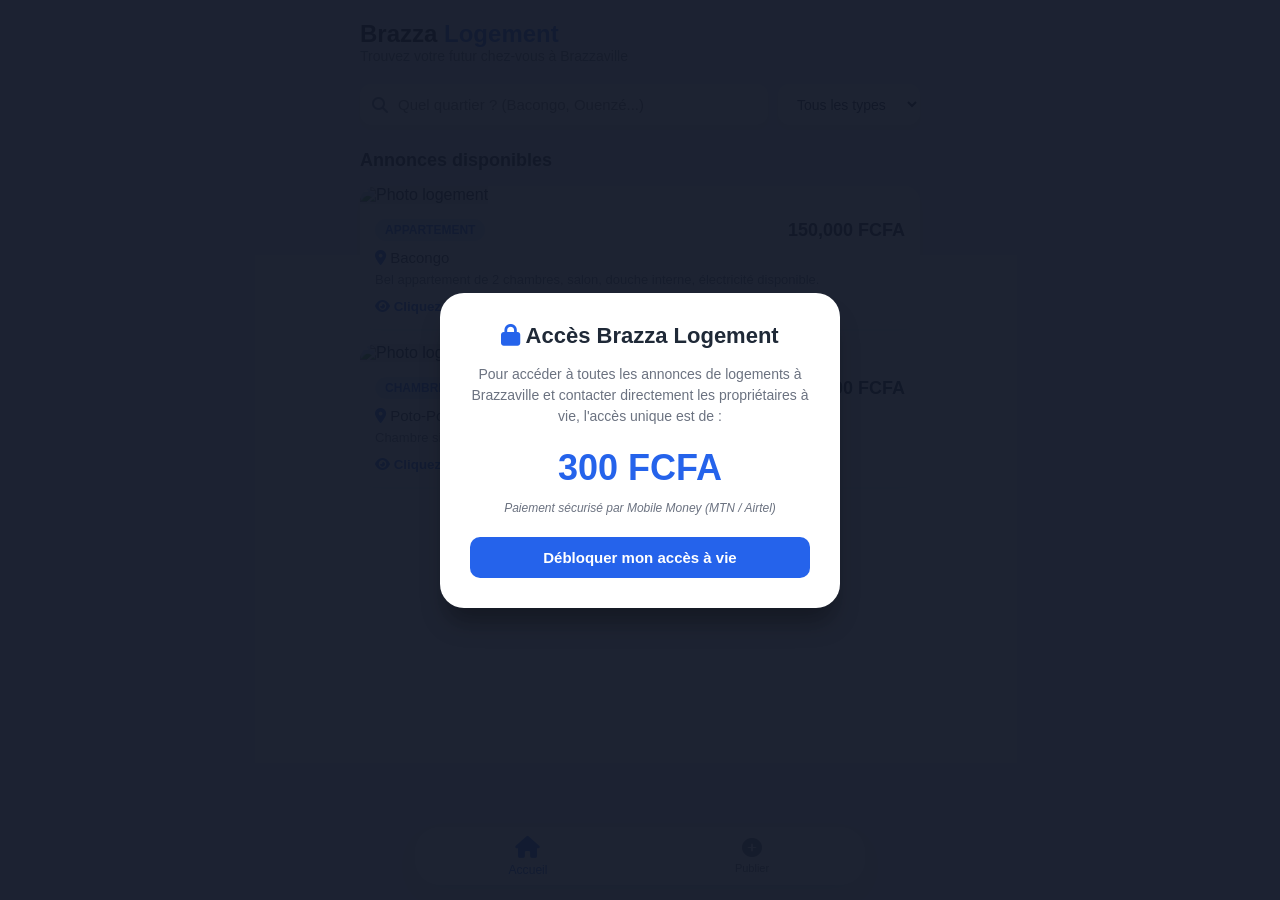
==== index.html @ 50235682 "Add files via upload" ====
<!DOCTYPE html>
<html lang="fr">
<head>
    <meta charset="UTF-8">
    <meta name="viewport" content="width=device-width, initial-scale=1.0">
    
    <title>Brazza Logement</title>
    <link rel="stylesheet" href="style.css">
    <link rel="stylesheet" href="https://cdnjs.cloudflare.com/ajax/libs/font-awesome/6.4.0/css/all.min.css">
    
    <script src="https://cdn.jsdelivr.net/npm/@supabase/supabase-js@2"></script>
<script src="https://cdn.jsdelivr.net/npm/@supabase/supabase-js@2"></script>

<script>
  // L'URL de ton projet
  const SUPABASE_URL = "https://nwpyewohvrnztneittya.supabase.co";
  
  // Ta clé publique "Anon / Publishable"
  const SUPABASE_KEY = "sb_publishable_N2Jjx4Nn_tuPEODuqo03gQ_hGG-GVjV";

  // Initialisation et partage direct avec le script.js
  window.supabase = supabase.createClient(SUPABASE_URL, SUPABASE_KEY);
</script>
</head>
<body>

    <!-- ================= CONTENU PRINCIPAL ================= -->
    <main id="app-content">
        
        <!-- SECTION ACCUEIL -->
        <section id="screen-accueil" class="screen active">
            <header class="main-header">
                <h1>Brazza <span>Logement</span></h1>
                <p>Trouvez votre futur chez-vous à Brazzaville</p>
            </header>

            <!-- Barre de Recherche -->
            <div class="search-container">
                <div class="search-box">
                    <i class="fa-solid fa-magnifying-glass"></i>
                    <input type="text" id="search-input" placeholder="Quel quartier ? (Bacongo, Ouenzé...)">
                </div>
                <div class="filter-box">
                    <select id="filter-type">
                        <option value="tous">Tous les types</option>
                        <option value="chambre">Chambre</option>
                        <option value="appartement">Appartement</option>
                        <option value="maison">Maison entière</option>
                    </select>
                </div>
            </div>

            <!-- Liste des Logements -->
            <h2 class="section-title">Annonces disponibles</h2>
            <div class="logements-grid" id="logements-container">
                <!-- Les cartes de maisons seront injectées ici par le JS -->
            </div>
        </section>

        <!-- SECTION PUBLIER ANNONCE DIRECTE -->
        <section id="screen-publier" class="screen">
            <div class="agent-card">
                <div class="dashboard-header">
                    <h2>Ajouter un logement</h2>
                </div>
                <p class="welcome-text">Remplissez le formulaire ci-dessous pour publier votre annonce gratuitement sur la plateforme.</p>

                <!-- Formulaire Unique d'Ajout direct -->
                <form id="add-logement-form">
                    
                    <!-- Coordonnées du contact -->
                    <h3><i class="fa-solid fa-user"></i> Vos Coordonnées</h3>
                    <div class="input-group">
                        <label>Votre Nom complet</label>
                        <input type="text" id="new-agent-nom" required placeholder="Ex: Jean Packo">
                    </div>
                    <div class="input-group">
                        <label>Votre Numéro (MTN / Airtel)</label>
                        <input type="tel" id="new-agent-tel" required placeholder="Ex: 06 600 00 00">
                    </div>

                    <hr class="separator" style="margin: 15px 0;">

                    <!-- Infos Logement -->
                    <h3><i class="fa-solid fa-house-medical"></i> Infos du Logement</h3>
                    <div class="input-group">
                        <label>Type de bien</label>
                        <select id="new-type">
                            <option value="chambre">Chambre</option>
                            <option value="appartement">Appartement</option>
                            <option value="maison">Maison entière</option>
                        </select>
                    </div>

                    <div class="input-group">
                        <label>Quartier (à Brazzaville)</label>
                        <input type="text" id="new-quartier" required placeholder="Ex: Poto-Poto, Bacongo...">
                    </div>

                    <div class="input-group">
                        <label>Loyer mensuel (FCFA)</label>
                        <input type="number" id="new-loyer" required placeholder="Ex: 70000">
                    </div>

                    <div class="input-group">
                        <label>Description & Détails</label>
                        <textarea id="new-desc" rows="3" required placeholder="Ex: Canalisé, douche interne, compteur personnel..."></textarea>
                    </div>

                    <div class="input-group">
                        <label>Photo du logement</label>
                        <input type="file" id="new-photo" accept="image/*">
                        <small class="info-file">Fichier simulé en local (Front-End)</small>
                    </div>

                    <button type="submit" class="btn-success" style="margin-top: 10px;">Publier l'annonce</button>
                </form>
            </div>
        </section>

    </main>

    <!-- ================= BARRE DE NAVIGATION BASSE CORRIGÉE ================= -->
    <nav class="bottom-nav">
        <div class="nav-item active" data-screen="screen-accueil">
            <i class="fa-solid fa-house"></i>
            <span>Accueil</span>
        </div>
        <div class="nav-item" data-screen="screen-publier">
            <i class="fa-solid fa-circle-plus"></i>
            <span>Publier</span>
        </div>
    </nav>


    <!-- ================= RIDEAU DE PAIEMENT ACCÈS À VIE (300 FCFA) ================= -->
    <div id="payment-overlay" class="overlay-pay">
        <div class="pay-card">
            <h2><i class="fa-solid fa-lock" style="color: #2563eb;"></i> Accès Brazza Logement</h2>
            <p>Pour accéder à toutes les annonces de logements à Brazzaville et contacter directement les propriétaires à vie, l'accès unique est de :</p>
            <div class="price-tag-big">300 FCFA</div>
            <p class="small-info">Paiement sécurisé par Mobile Money (MTN / Airtel)</p>
         <button id="btn-pay-access" onclick="document.getElementById('payment-overlay').style.setProperty('display', 'none', 'important'); alert('Simulation CinetPay : Paiement de 300 FCFA effectué avec succès !');" class="btn-primary">Débloquer mon accès à vie</button>
        </div>
    </div>

    <!-- ================= MODALE : DÉTAILS DU LOGEMENT & CONTACT ================= -->
    <div id="details-modal" class="modal hidden">
        <div class="modal-content">
            <span class="close-modal">&times;</span>
            <img id="modal-img" src="" alt="Photo logement">
            <div class="modal-body">
                <div class="modal-header-info">
                    <span id="modal-tag" class="logement-tag"></span>
                    <span id="modal-price" class="logement-price"></span>
                </div>
                <div id="modal-quartier" class="logement-quartier"></div>
                <p id="modal-desc" class="logement-desc"></p>
                
                <hr class="separator">
                
                <!-- Infos de contact direct -->
                <h3><i class="fa-solid fa-user-shield"></i> Contact de l'Annonceur</h3>
                <div class="agent-info-box">
                    <p><strong>Nom de l'auteur :</strong> <span id="agent-name">---</span></p>
                    <a id="agent-call" href="#" class="btn-call"><i class="fa-solid fa-phone"></i> Appeler</a>
                    <a id="agent-whatsapp" href="#" target="_blank" class="btn-whatsapp"><i class="fa-brands fa-whatsapp"></i> Écrire sur WhatsApp</a>
                </div>
            </div>
        </div>
    </div>

    <script src="script.js"></script>
</body>
</html>
---- style.css ----
/* --- Variables & Reset --- */
:root {
    --bg-color: #f4f6f9;
    --card-bg: #ffffff;
    --primary: #2563eb;
    --primary-light: #dbeafe;
    --success: #16a34a;
    --text-main: #1f2937;
    --text-muted: #6b7280;
    --nav-bg: rgba(255, 255, 255, 0.85);
}

* {
    margin: 0;
    padding: 0;
    box-sizing: border-box;
    font-family: 'Segoe UI', Tahoma, Geneva, Verdana, sans-serif;
}

body {
    background-color: var(--bg-color);
    color: var(--text-main);
    padding-bottom: 80px; /* Espace pour pas que la nav cache le contenu */
}

/* --- Gestion des écrans --- */
.screen {
    display: none;
    padding: 20px;
    max-width: 600px;
    margin: 0 auto;
    animation: fadeIn 0.3s ease-in-out;
}

.screen.active {
    display: block;
}

.hidden {
    display: none !important;
}

@keyframes fadeIn {
    from { opacity: 0; transform: translateY(10px); }
    to { opacity: 1; transform: translateY(0); }
}

/* --- Header & Formulaires --- */
.main-header h1 {
    font-size: 24px;
    color: #111827;
}

.main-header h1 span {
    color: var(--primary);
}

.main-header p {
    font-size: 14px;
    color: var(--text-muted);
    margin-bottom: 20px;
}

/* --- Barre de Recherche --- */
.search-container {
    display: flex;
    gap: 10px;
    margin-bottom: 25px;
}

.search-box {
    flex: 2;
    background: var(--card-bg);
    display: flex;
    align-items: center;
    padding: 12px;
    border-radius: 12px;
    box-shadow: 0 4px 6px -1px rgba(0,0,0,0.05);
}

.search-box i {
    color: var(--text-muted);
    margin-right: 10px;
}

.search-box input {
    border: none;
    outline: none;
    width: 100%;
    font-size: 15px;
}

.filter-box select {
    height: 100%;
    background: var(--card-bg);
    border: none;
    outline: none;
    padding: 0 15px;
    border-radius: 12px;
    box-shadow: 0 4px 6px -1px rgba(0,0,0,0.05);
    font-size: 14px;
    color: var(--text-main);
    cursor: pointer;
}

.section-title {
    font-size: 18px;
    margin-bottom: 15px;
}

/* --- Cartes Logement --- */
.logements-grid {
    display: flex;
    flex-direction: column;
    gap: 15px;
}

.logement-card {
    background: var(--card-bg);
    border-radius: 16px;
    overflow: hidden;
    box-shadow: 0 4px 10px rgba(0, 0, 0, 0.04);
}

.logement-img {
    width: 100%;
    height: 180px;
    object-fit: cover;
    background-color: #e5e7eb; /* Fallback si pas d'image */
}

.logement-info {
    padding: 15px;
}

.logement-header {
    display: flex;
    justify-content: space-between;
    align-items: center;
    margin-bottom: 8px;
}

.logement-tag {
    background: var(--primary-light);
    color: var(--primary);
    padding: 4px 10px;
    border-radius: 20px;
    font-size: 12px;
    font-weight: 600;
    text-transform: uppercase;
}

.logement-price {
    font-size: 18px;
    font-weight: 700;
    color: var(--text-main);
}

.logement-quartier {
    font-size: 15px;
    font-weight: 500;
    color: #374151;
    margin-bottom: 5px;
}

.logement-desc {
    font-size: 13px;
    color: var(--text-muted);
    line-height: 1.4;
}

/* --- Style Espace Agent --- */
.agent-card {
    background: var(--card-bg);
    padding: 25px;
    border-radius: 20px;
    box-shadow: 0 10px 15px -3px rgba(0,0,0,0.05);
}

.agent-card h2 {
    font-size: 20px;
    margin-bottom: 8px;
}

.dashboard-header {
    display: flex;
    justify-content: space-between;
    align-items: center;
    border-bottom: 1px solid #f3f4f6;
    padding-bottom: 10px;
    margin-bottom: 15px;
}

.badge-agent {
    background: #dcfce7;
    color: var(--success);
    padding: 4px 12px;
    border-radius: 20px;
    font-size: 12px;
    font-weight: 600;
}

.welcome-text {
    font-size: 14px;
    color: var(--text-muted);
    margin-bottom: 20px;
}

/* --- Formulaires inputs --- */
.input-group {
    display: flex;
    flex-direction: column;
    gap: 5px;
    margin-bottom: 15px;
}

.input-group label {
    font-size: 13px;
    font-weight: 600;
    color: #4b5563;
}

.input-group input, .input-group select, .input-group textarea {
    padding: 10px 12px;
    border: 1px solid #d1d5db;
    border-radius: 8px;
    font-size: 14px;
    outline: none;
    transition: border 0.2s;
}

.input-group input:focus, .input-group select:focus, .input-group textarea:focus {
    border-color: var(--primary);
}

.info-file {
    color: var(--text-muted);
    font-style: italic;
    font-size: 11px;
}

/* --- Boutons --- */
button {
    width: 100%;
    padding: 12px;
    border: none;
    border-radius: 10px;
    font-size: 15px;
    font-weight: 600;
    cursor: pointer;
    transition: background 0.2s;
}

.btn-primary { background: var(--primary); color: white; }
.btn-primary:hover { background: #1d4ed8; }
.btn-success { background: var(--success); color: white; }
.btn-success:hover { background: #15803d; }

/* --- Barre de Navigation Basse GIVRÉE (Glassmorphism) --- */
.bottom-nav {
    position: fixed;
    bottom: 15px;
    left: 50%;
    transform: translateX(-50%);
    width: 90%;
    max-width: 450px;
    background: var(--nav-bg);
    backdrop-filter: blur(10px); /* L'effet givré */
    -webkit-backdrop-filter: blur(10px);
    border: 1px solid rgba(255, 255, 255, 0.4);
    display: flex;
    justify-content: space-around;
    padding: 10px 0;
    border-radius: 25px;
    box-shadow: 0 10px 25px rgba(0, 0, 0, 0.1);
    z-index: 100;
}

.nav-item {
    display: flex;
    flex-direction: column;
    align-items: center;
    gap: 4px;
    color: var(--text-muted);
    cursor: pointer;
    transition: color 0.2s, transform 0.2s;
    width: 60px;
}

.nav-item i {
    font-size: 20px;
}

.nav-item span {
    font-size: 11px;
    font-weight: 500;
}

.nav-item.active {
    color: var(--primary);
    transform: scale(1.1);
}



/* --- Rideau de paiement (300 F) --- */
.overlay-pay {
    position: fixed; top: 0; left: 0; width: 100%; height: 100%;
    background: rgba(17, 24, 39, 0.95);
    z-index: 999; display: flex; align-items: center; justify-content: center; padding: 20px;
}
.pay-card {
    background: white; padding: 30px; border-radius: 24px; text-align: center; max-width: 400px;
    box-shadow: 0 20px 25px -5px rgba(0,0,0,0.3);
}
.pay-card h2 { font-size: 22px; margin-bottom: 15px; }
.pay-card p { font-size: 14px; color: var(--text-muted); margin-bottom: 20px; line-height: 1.5; }
.price-tag-big { font-size: 36px; font-weight: 800; color: var(--primary); margin-bottom: 20px; }
.small-info { font-size: 12px !important; margin-top: -10px; font-style: italic; }

/* --- Fenêtre Modale des Détails --- */
.modal {
    position: fixed; top: 0; left: 0; width: 100%; height: 100%;
    background: rgba(0, 0, 0, 0.6); z-index: 200; display: flex; align-items: center; justify-content: center; padding: 20px;
}
.modal-content {
    background: white; width: 100%; max-width: 500px; border-radius: 20px; overflow: hidden; position: relative;
    animation: scaleUp 0.3s ease-in-out;
}
@keyframes scaleUp { from { transform: scale(0.9); opacity: 0; } to { transform: scale(1); opacity: 1; } }
.close-modal {
    position: absolute; top: 15px; right: 20px; font-size: 30px; color: white; cursor: pointer;
    text-shadow: 0 2px 4px rgba(0,0,0,0.5); font-weight: bold; z-index: 10;
}
#modal-img { width: 100%; height: 220px; object-fit: cover; }
.modal-body { padding: 20px; }
.modal-header-info { display: flex; justify-content: space-between; margin-bottom: 15px; }
.separator { border: 0; border-top: 1px solid #e5e7eb; margin: 20px 0; }
.modal-body h3 { font-size: 16px; margin-bottom: 12px; color: #374151; }

/* --- Zone Agent & Boutons de contact --- */
.agent-info-box { background: #f9fafb; padding: 15px; border-radius: 12px; border: 1px solid #e5e7eb; }
.agent-info-box p { font-size: 14px; margin-bottom: 8px; }
.btn-call, .btn-whatsapp {
    display: inline-flex; align-items: center; justify-content: center; gap: 8px;
    width: 100%; padding: 10px; border-radius: 8px; color: white; text-decoration: none;
    font-weight: 600; font-size: 14px; margin-top: 10px; text-align: center;
}
.btn-call { background: #4b5563; }
.btn-whatsapp { background: #25d366; }
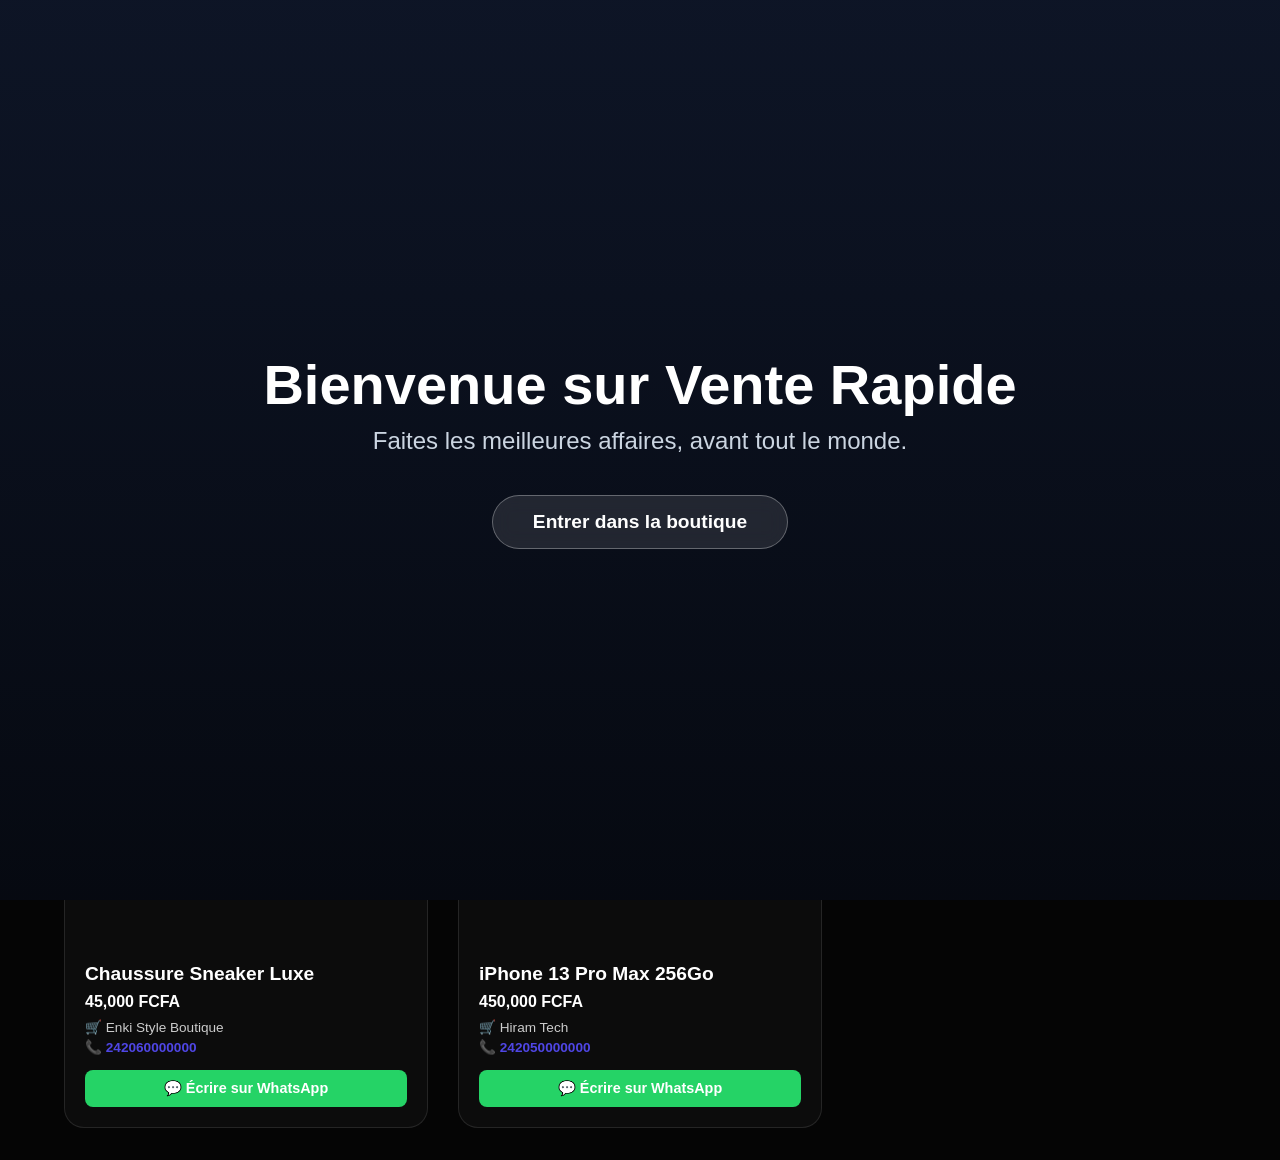
==== commit 19817f9f: "Add files via upload" ====
--- a/index.html
+++ b/index.html
@@ -3,173 +3,79 @@
 <head>
     <meta charset="UTF-8">
     <meta name="viewport" content="width=device-width, initial-scale=1.0">
-    
-    <title>Brazza Logement</title>
+    <script src="https://cdn.jsdelivr.net/npm/@supabase/supabase-js@2"></script>
+    <title>Vente Rapide | Marketplace</title>
     <link rel="stylesheet" href="style.css">
-    <link rel="stylesheet" href="https://cdnjs.cloudflare.com/ajax/libs/font-awesome/6.4.0/css/all.min.css">
-    
-    <script src="https://cdn.jsdelivr.net/npm/@supabase/supabase-js@2"></script>
-<script src="https://cdn.jsdelivr.net/npm/@supabase/supabase-js@2"></script>
+</head>
+<body class="intro-active">
 
-<script>
-  // L'URL de ton projet
-  const SUPABASE_URL = "https://nwpyewohvrnztneittya.supabase.co";
-  
-  // Ta clé publique "Anon / Publishable"
-  const SUPABASE_KEY = "sb_publishable_N2Jjx4Nn_tuPEODuqo03gQ_hGG-GVjV";
+    <div id="introScreen" class="intro-screen">
+        <video autoplay muted loop playsinline class="intro-video">
+            <source src="https://cdn.pixabay.com/video/2019/09/24/27178-361730768_large.mp4" type="video/mp4">
+        </video>
+        <div class="intro-overlay"></div>
+        <div class="intro-content">
+            <h1 class="intro-title">Bienvenue sur Vente Rapide</h1>
+            <p class="intro-subtitle">Faites les meilleures affaires, avant tout le monde.</p>
+            <button id="enterSiteBtn" class="intro-btn">Entrer dans la boutique</button>
+        </div>
+    </div>
 
-  // Initialisation et partage direct avec le script.js
-  window.supabase = supabase.createClient(SUPABASE_URL, SUPABASE_KEY);
-</script>
-</head>
-<body>
-
-    <!-- ================= CONTENU PRINCIPAL ================= -->
-    <main id="app-content">
-        
-        <!-- SECTION ACCUEIL -->
-        <section id="screen-accueil" class="screen active">
-            <header class="main-header">
-                <h1>Brazza <span>Logement</span></h1>
-                <p>Trouvez votre futur chez-vous à Brazzaville</p>
-            </header>
-
-            <!-- Barre de Recherche -->
-            <div class="search-container">
-                <div class="search-box">
-                    <i class="fa-solid fa-magnifying-glass"></i>
-                    <input type="text" id="search-input" placeholder="Quel quartier ? (Bacongo, Ouenzé...)">
-                </div>
-                <div class="filter-box">
-                    <select id="filter-type">
-                        <option value="tous">Tous les types</option>
-                        <option value="chambre">Chambre</option>
-                        <option value="appartement">Appartement</option>
-                        <option value="maison">Maison entière</option>
-                    </select>
-                </div>
-            </div>
-
-            <!-- Liste des Logements -->
-            <h2 class="section-title">Annonces disponibles</h2>
-            <div class="logements-grid" id="logements-container">
-                <!-- Les cartes de maisons seront injectées ici par le JS -->
-            </div>
-        </section>
-
-        <!-- SECTION PUBLIER ANNONCE DIRECTE -->
-        <section id="screen-publier" class="screen">
-            <div class="agent-card">
-                <div class="dashboard-header">
-                    <h2>Ajouter un logement</h2>
-                </div>
-                <p class="welcome-text">Remplissez le formulaire ci-dessous pour publier votre annonce gratuitement sur la plateforme.</p>
-
-                <!-- Formulaire Unique d'Ajout direct -->
-                <form id="add-logement-form">
-                    
-                    <!-- Coordonnées du contact -->
-                    <h3><i class="fa-solid fa-user"></i> Vos Coordonnées</h3>
-                    <div class="input-group">
-                        <label>Votre Nom complet</label>
-                        <input type="text" id="new-agent-nom" required placeholder="Ex: Jean Packo">
-                    </div>
-                    <div class="input-group">
-                        <label>Votre Numéro (MTN / Airtel)</label>
-                        <input type="tel" id="new-agent-tel" required placeholder="Ex: 06 600 00 00">
-                    </div>
-
-                    <hr class="separator" style="margin: 15px 0;">
-
-                    <!-- Infos Logement -->
-                    <h3><i class="fa-solid fa-house-medical"></i> Infos du Logement</h3>
-                    <div class="input-group">
-                        <label>Type de bien</label>
-                        <select id="new-type">
-                            <option value="chambre">Chambre</option>
-                            <option value="appartement">Appartement</option>
-                            <option value="maison">Maison entière</option>
-                        </select>
-                    </div>
-
-                    <div class="input-group">
-                        <label>Quartier (à Brazzaville)</label>
-                        <input type="text" id="new-quartier" required placeholder="Ex: Poto-Poto, Bacongo...">
-                    </div>
-
-                    <div class="input-group">
-                        <label>Loyer mensuel (FCFA)</label>
-                        <input type="number" id="new-loyer" required placeholder="Ex: 70000">
-                    </div>
-
-                    <div class="input-group">
-                        <label>Description & Détails</label>
-                        <textarea id="new-desc" rows="3" required placeholder="Ex: Canalisé, douche interne, compteur personnel..."></textarea>
-                    </div>
-
-                    <div class="input-group">
-                        <label>Photo du logement</label>
-                        <input type="file" id="new-photo" accept="image/*">
-                        <small class="info-file">Fichier simulé en local (Front-End)</small>
-                    </div>
-
-                    <button type="submit" class="btn-success" style="margin-top: 10px;">Publier l'annonce</button>
-                </form>
-            </div>
-        </section>
-
-    </main>
-
-    <!-- ================= BARRE DE NAVIGATION BASSE CORRIGÉE ================= -->
-    <nav class="bottom-nav">
-        <div class="nav-item active" data-screen="screen-accueil">
-            <i class="fa-solid fa-house"></i>
-            <span>Accueil</span>
-        </div>
-        <div class="nav-item" data-screen="screen-publier">
-            <i class="fa-solid fa-circle-plus"></i>
-            <span>Publier</span>
+    <nav class="taskbar">
+        <div class="taskbar-brand">Vente Rapide</div>
+        <div class="taskbar-menu">
+            <button class="btn-publish" id="openModalBtn">➕ Publier un article</button>
         </div>
     </nav>
 
-
-    <!-- ================= RIDEAU DE PAIEMENT ACCÈS À VIE (300 FCFA) ================= -->
-    <div id="payment-overlay" class="overlay-pay">
-        <div class="pay-card">
-            <h2><i class="fa-solid fa-lock" style="color: #2563eb;"></i> Accès Brazza Logement</h2>
-            <p>Pour accéder à toutes les annonces de logements à Brazzaville et contacter directement les propriétaires à vie, l'accès unique est de :</p>
-            <div class="price-tag-big">300 FCFA</div>
-            <p class="small-info">Paiement sécurisé par Mobile Money (MTN / Airtel)</p>
-         <button id="btn-pay-access" onclick="document.getElementById('payment-overlay').style.setProperty('display', 'none', 'important'); alert('Simulation CinetPay : Paiement de 300 FCFA effectué avec succès !');" class="btn-primary">Débloquer mon accès à vie</button>
+    <div id="publishModal" class="modal">
+        <div class="modal-content glass-form">
+            <span class="close-btn" id="closeModalBtn">&times;</span>
+            <h2>Publier un article</h2>
+            <form id="sellForm">
+                <input type="text" id="prodName" placeholder="Nom de l'article" required>
+                <input type="number" id="prodPrice" placeholder="Prix (FCFA)" required>
+                <input type="text" id="shopName" placeholder="Nom de la boutique" required>
+                <input type="tel" id="phoneNumber" placeholder="Numéro (ex: 242060000000)" required>
+                <input type="file" id="imageInput" accept="image/*" multiple required>
+                <button type="submit">Publier l'article</button>
+            </form>
         </div>
     </div>
 
-    <!-- ================= MODALE : DÉTAILS DU LOGEMENT & CONTACT ================= -->
-    <div id="details-modal" class="modal hidden">
-        <div class="modal-content">
-            <span class="close-modal">&times;</span>
-            <img id="modal-img" src="" alt="Photo logement">
-            <div class="modal-body">
-                <div class="modal-header-info">
-                    <span id="modal-tag" class="logement-tag"></span>
-                    <span id="modal-price" class="logement-price"></span>
-                </div>
-                <div id="modal-quartier" class="logement-quartier"></div>
-                <p id="modal-desc" class="logement-desc"></p>
-                
-                <hr class="separator">
-                
-                <!-- Infos de contact direct -->
-                <h3><i class="fa-solid fa-user-shield"></i> Contact de l'Annonceur</h3>
-                <div class="agent-info-box">
-                    <p><strong>Nom de l'auteur :</strong> <span id="agent-name">---</span></p>
-                    <a id="agent-call" href="#" class="btn-call"><i class="fa-solid fa-phone"></i> Appeler</a>
-                    <a id="agent-whatsapp" href="#" target="_blank" class="btn-whatsapp"><i class="fa-brands fa-whatsapp"></i> Écrire sur WhatsApp</a>
-                </div>
-            </div>
+    <header class="hero">
+        <video autoplay muted loop playsinline class="bg-video">
+            <source src="https://www.w3schools.com/howto/rain.mp4" type="video/mp4">
+        </video>
+        <div class="overlay"></div>
+        <div class="hero-content">
+            <h1>Vente Rapide</h1>
+            <p>Achetez et vendez en toute simplicité.</p>
         </div>
-    </div>
+    </header>
 
+    <main class="container">
+        <section class="marketplace">
+            <h2>Articles en vedette</h2>
+            
+            <div class="product-grid" id="productGrid"></div>
+        </section>
+    </main>
+
+    <script src="https://cdnjs.cloudflare.com/ajax/libs/gsap/3.12.2/gsap.min.js"></script>
     <script src="script.js"></script>
+    
+    <script>
+        // Fonction de slide des images globale
+        function slideImages(button, direction) {
+            const container = button.parentElement.querySelector('.card-images');
+            const scrollAmount = container.clientWidth;
+            if(direction === 'right') {
+                container.scrollBy({ left: scrollAmount, behavior: 'smooth' });
+            } else {
+                container.scrollBy({ left: -scrollAmount, behavior: 'smooth' });
+            }
+        }
+    </script>
 </body>
 </html>
--- a/style.css
+++ b/style.css
@@ -1,350 +1,334 @@
-/* --- Variables & Reset --- */
-:root {
-    --bg-color: #f4f6f9;
-    --card-bg: #ffffff;
-    --primary: #2563eb;
-    --primary-light: #dbeafe;
-    --success: #16a34a;
-    --text-main: #1f2937;
-    --text-muted: #6b7280;
-    --nav-bg: rgba(255, 255, 255, 0.85);
-}
-
-* {
-    margin: 0;
-    padding: 0;
-    box-sizing: border-box;
-    font-family: 'Segoe UI', Tahoma, Geneva, Verdana, sans-serif;
-}
-
-body {
-    background-color: var(--bg-color);
-    color: var(--text-main);
-    padding-bottom: 80px; /* Espace pour pas que la nav cache le contenu */
-}
-
-/* --- Gestion des écrans --- */
-.screen {
-    display: none;
-    padding: 20px;
-    max-width: 600px;
-    margin: 0 auto;
-    animation: fadeIn 0.3s ease-in-out;
-}
-
-.screen.active {
-    display: block;
-}
-
-.hidden {
-    display: none !important;
-}
-
-@keyframes fadeIn {
-    from { opacity: 0; transform: translateY(10px); }
-    to { opacity: 1; transform: translateY(0); }
-}
-
-/* --- Header & Formulaires --- */
-.main-header h1 {
-    font-size: 24px;
-    color: #111827;
-}
-
-.main-header h1 span {
-    color: var(--primary);
-}
-
-.main-header p {
-    font-size: 14px;
-    color: var(--text-muted);
-    margin-bottom: 20px;
-}
-
-/* --- Barre de Recherche --- */
-.search-container {
-    display: flex;
-    gap: 10px;
-    margin-bottom: 25px;
-}
-
-.search-box {
-    flex: 2;
-    background: var(--card-bg);
-    display: flex;
+/* Réinitialisation et base */
+* { margin: 0; padding: 0; box-sizing: border-box; font-family: 'Inter', sans-serif; color: white; }
+body { background: #050505; }
+
+/* === NOUVEAU : Barre de navigation (Taskbar) === */
+.taskbar {
+    position: fixed;
+    top: 0;
+    left: 0;
+    width: 100%;
+    display: flex;
+    justify-content: space-between;
     align-items: center;
-    padding: 12px;
-    border-radius: 12px;
-    box-shadow: 0 4px 6px -1px rgba(0,0,0,0.05);
-}
-
-.search-box i {
-    color: var(--text-muted);
-    margin-right: 10px;
-}
-
-.search-box input {
+    padding: 15px 5%;
+    background: rgba(5, 5, 5, 0.6); /* Fond semi-transparent */
+    backdrop-filter: blur(12px); /* Effet verre */
+    border-bottom: 1px solid rgba(255, 255, 255, 0.1);
+    z-index: 1000; /* Toujours au-dessus de la vidéo */
+}
+
+.taskbar-brand {
+    font-size: 1.5rem;
+    font-weight: 800;
+    letter-spacing: -0.5px;
+}
+
+.btn-publish {
+    padding: 10px 20px;
+    border-radius: 10px;
     border: none;
-    outline: none;
-    width: 100%;
-    font-size: 15px;
-}
-
-.filter-box select {
+    background: #6366f1;
+    cursor: pointer;
+    font-weight: bold;
+    font-size: 0.9rem;
+    transition: 0.3s;
+    box-shadow: 0 4px 15px rgba(99, 102, 241, 0.3);
+}
+
+.btn-publish:hover {
+    background: #4f46e5;
+    transform: translateY(-2px);
+    box-shadow: 0 6px 20px rgba(99, 102, 241, 0.5);
+}
+/* ============================================== */
+
+/* Vidéo Hero - Plein écran */
+.hero { height: 70vh; position: relative; display: flex; align-items: center; justify-content: center; overflow: hidden; }
+.bg-video { position: absolute; width: 100%; height: 100%; object-fit: cover; z-index: -1; }
+.overlay { position: absolute; width: 100%; height: 100%; background: linear-gradient(to bottom, rgba(0,0,0,0.3), #050505); }
+.hero-content { z-index: 1; text-align: center; }
+.hero-content h1 { font-size: 3.5rem; letter-spacing: -1px; margin-bottom: 10px; }
+
+/* Grille Marketplace - Aspect Premium */
+.container { padding: 2rem 5%; }
+.product-grid { display: grid; grid-template-columns: repeat(auto-fill, minmax(280px, 1fr)); gap: 30px; margin-top: 2rem; }
+
+.product-card { 
+    background: rgba(255, 255, 255, 0.03); 
+    border-radius: 20px; 
+    overflow: hidden; 
+    border: 1px solid rgba(255, 255, 255, 0.1);
+    transition: all 0.4s cubic-bezier(0.175, 0.885, 0.32, 1.275);
+}
+
+.product-card:hover { 
+    transform: translateY(-10px); 
+    border-color: #6366f1; 
+    box-shadow: 0 10px 30px rgba(99, 102, 241, 0.2); 
+}
+
+.product-card img { width: 100%; height: 220px; object-fit: cover; }
+.card-content { padding: 20px; }
+.card-content h3 { font-size: 1.2rem; margin-bottom: 8px; }
+.card-content p { color: #6366f1; font-weight: 700; }
+
+/* Formulaire "Glass" */
+.glass-form { 
+    background: rgba(255,255,255,0.03); 
+    padding: 2rem; 
+    border-radius: 25px; 
+    display: flex; 
+    gap: 15px; 
+    justify-content: center; 
+    border: 1px solid rgba(255,255,255,0.1);
+    backdrop-filter: blur(10px);
+}
+
+input { 
+    padding: 14px 20px; border-radius: 12px; border: 1px solid #333; 
+    background: rgba(0,0,0,0.2); color: white; width: 250px; 
+}
+
+/* Bouton
+
+
+/* === FENÊTRE MODALE (POP-UP) === */
+.modal {
+    display: none; /* Caché par défaut */
+    position: fixed;
+    z-index: 2000; /* Au dessus de tout */
+    left: 0;
+    top: 0;
+    width: 100%;
     height: 100%;
-    background: var(--card-bg);
-    border: none;
-    outline: none;
-    padding: 0 15px;
-    border-radius: 12px;
-    box-shadow: 0 4px 6px -1px rgba(0,0,0,0.05);
-    font-size: 14px;
-    color: var(--text-main);
-    cursor: pointer;
-}
-
-.section-title {
-    font-size: 18px;
-    margin-bottom: 15px;
-}
-
-/* --- Cartes Logement --- */
-.logements-grid {
+    background-color: rgba(0, 0, 0, 0.7);
+    align-items: center;
+    justify-content: center;
+    backdrop-filter: blur(5px);
+}
+
+.modal-content {
+    position: relative;
+    flex-direction: column; /* Force les éléments à s'empiler */
+    width: 90%;
+    max-width: 450px;
+    text-align: center;
+}
+
+.modal-content h2 { margin-bottom: 20px; }
+
+.modal-content form {
     display: flex;
     flex-direction: column;
     gap: 15px;
-}
-
-.logement-card {
-    background: var(--card-bg);
-    border-radius: 16px;
-    overflow: hidden;
-    box-shadow: 0 4px 10px rgba(0, 0, 0, 0.04);
-}
-
-.logement-img {
-    width: 100%;
-    height: 180px;
+    width: 100%;
+}
+
+.modal-content input { width: 100%; }
+
+.close-btn {
+    position: absolute;
+    top: 15px;
+    right: 20px;
+    color: white;
+    font-size: 28px;
+    font-weight: bold;
+    cursor: pointer;
+}
+.close-btn:hover { color: #6366f1; }
+
+/* === NOUVELLES INFOS SUR LES CARTES === */
+.shop-info {
+    font-size: 0.85rem;
+    color: #ccc;
+    margin-top: 8px;
+}
+.phone-info {
+    font-size: 0.85rem;
+    color: #4f46e5;
+    font-weight: bold;
+    margin-top: 4px;
+}
+
+
+/* === CARROUSEL D'IMAGES (MULTI-PHOTOS) === */
+.card-images {
+    display: flex;
+    overflow-x: auto; /* Permet le défilement horizontal */
+    scroll-snap-type: x mandatory; /* Force l'arrêt sur une image entière */
+    scroll-behavior: smooth;
+    width: 100%;
+}
+
+/* Cache la barre de défilement pour un look propre */
+.card-images::-webkit-scrollbar {
+    display: none;
+}
+.card-images {
+    -ms-overflow-style: none;
+    scrollbar-width: none;
+}
+
+.card-images img {
+    width: 100%;
+    flex-shrink: 0; /* Empêche les images de rétrécir */
+    scroll-snap-align: start; /* Aligne l'image lors du glissement */
+    height: 220px;
     object-fit: cover;
-    background-color: #e5e7eb; /* Fallback si pas d'image */
-}
-
-.logement-info {
-    padding: 15px;
-}
-
-.logement-header {
-    display: flex;
-    justify-content: space-between;
+}
+
+/* === BOUTON WHATSAPP === */
+.btn-whatsapp {
+    display: inline-block;
+    width: 100%;
+    margin-top: 15px;
+    padding: 10px;
+    background-color: #25D366; /* Vert WhatsApp officiel */
+    color: white;
+    text-align: center;
+    border-radius: 8px;
+    text-decoration: none;
+    font-weight: bold;
+    font-size: 0.9rem;
+    transition: background-color 0.3s;
+}
+
+.btn-whatsapp:hover {
+    background-color: #1ebc5a;
+    color: white;
+}
+
+
+/* === STYLES DU SLIDER (FLÈCHES) === */
+.slider-container {
+    position: relative;
+    width: 100%;
+}
+
+.slider-btn {
+    position: absolute;
+    top: 50%;
+    transform: translateY(-50%);
+    background: rgba(0, 0, 0, 0.6);
+    color: white;
+    border: none;
+    padding: 8px 12px;
+    cursor: pointer;
+    z-index: 10;
+    border-radius: 50%;
+    font-size: 1.2rem;
+    transition: 0.3s;
+}
+
+.slider-btn.left { left: 5px; }
+.slider-btn.right { right: 5px; }
+
+.slider-btn:hover {
+    background: #6366f1; /* Couleur de votre thème au survol */
+}
+
+/* On s'assure que les images sont bien alignées */
+.card-images {
+    display: flex;
+    overflow-x: auto;
+    scroll-snap-type: x mandatory;
+    scroll-behavior: smooth;
+    width: 100%;
+    -ms-overflow-style: none;
+    scrollbar-width: none;
+}
+
+.card-images::-webkit-scrollbar {
+    display: none;
+}
+
+.card-images img {
+    width: 100%;
+    flex-shrink: 0;
+    scroll-snap-align: start;
+    height: 220px;
+    object-fit: cover;
+}
+
+body.intro-active {
+    overflow: hidden; /* Empêche de scroller vers le bas pendant l'intro */
+}
+
+.intro-screen {
+    position: fixed;
+    top: 0;
+    left: 0;
+    width: 100vw;
+    height: 100vh;
+    z-index: 9999; /* Par-dessus TOUT le reste du site */
+    display: flex;
     align-items: center;
-    margin-bottom: 8px;
-}
-
-.logement-tag {
-    background: var(--primary-light);
-    color: var(--primary);
-    padding: 4px 10px;
-    border-radius: 20px;
-    font-size: 12px;
-    font-weight: 600;
-    text-transform: uppercase;
-}
-
-.logement-price {
-    font-size: 18px;
-    font-weight: 700;
-    color: var(--text-main);
-}
-
-.logement-quartier {
-    font-size: 15px;
-    font-weight: 500;
-    color: #374151;
-    margin-bottom: 5px;
-}
-
-.logement-desc {
-    font-size: 13px;
-    color: var(--text-muted);
-    line-height: 1.4;
-}
-
-/* --- Style Espace Agent --- */
-.agent-card {
-    background: var(--card-bg);
-    padding: 25px;
-    border-radius: 20px;
-    box-shadow: 0 10px 15px -3px rgba(0,0,0,0.05);
-}
-
-.agent-card h2 {
-    font-size: 20px;
-    margin-bottom: 8px;
-}
-
-.dashboard-header {
-    display: flex;
-    justify-content: space-between;
-    align-items: center;
-    border-bottom: 1px solid #f3f4f6;
-    padding-bottom: 10px;
-    margin-bottom: 15px;
-}
-
-.badge-agent {
-    background: #dcfce7;
-    color: var(--success);
-    padding: 4px 12px;
-    border-radius: 20px;
-    font-size: 12px;
-    font-weight: 600;
-}
-
-.welcome-text {
-    font-size: 14px;
-    color: var(--text-muted);
-    margin-bottom: 20px;
-}
-
-/* --- Formulaires inputs --- */
-.input-group {
-    display: flex;
-    flex-direction: column;
-    gap: 5px;
-    margin-bottom: 15px;
-}
-
-.input-group label {
-    font-size: 13px;
-    font-weight: 600;
-    color: #4b5563;
-}
-
-.input-group input, .input-group select, .input-group textarea {
-    padding: 10px 12px;
-    border: 1px solid #d1d5db;
-    border-radius: 8px;
-    font-size: 14px;
-    outline: none;
-    transition: border 0.2s;
-}
-
-.input-group input:focus, .input-group select:focus, .input-group textarea:focus {
-    border-color: var(--primary);
-}
-
-.info-file {
-    color: var(--text-muted);
-    font-style: italic;
-    font-size: 11px;
-}
-
-/* --- Boutons --- */
-button {
-    width: 100%;
-    padding: 12px;
-    border: none;
-    border-radius: 10px;
-    font-size: 15px;
-    font-weight: 600;
+    justify-content: center;
+    background: #000;
+}
+
+.intro-video {
+    position: absolute;
+    top: 0;
+    left: 0;
+    width: 100%;
+    height: 100%;
+    object-fit: cover;
+    opacity: 0.5; /* Assombrit un peu la vidéo pour voir le texte */
+}
+
+.intro-overlay {
+    position: absolute;
+    top: 0;
+    left: 0;
+    width: 100%;
+    height: 100%;
+    /* Un joli dégradé noir vers transparent */
+    background: linear-gradient(to bottom, rgba(15, 23, 42, 0.9), rgba(15, 23, 42, 0.4));
+}
+
+.intro-content {
+    position: relative;
+    z-index: 2;
+    text-align: center;
+    color: #fff;
+    padding: 20px;
+}
+
+.intro-title {
+    font-size: 3.5rem;
+    margin-bottom: 10px;
+    opacity: 0; /* Caché par défaut, animé par JS */
+    transform: translateY(30px);
+}
+
+.intro-subtitle {
+    font-size: 1.5rem;
+    margin-bottom: 40px;
+    color: #cbd5e1;
+    opacity: 0;
+    transform: translateY(30px);
+}
+
+.intro-btn {
+    padding: 15px 40px;
+    font-size: 1.2rem;
+    color: #fff;
+    background: rgba(255, 255, 255, 0.1);
+    border: 1px solid rgba(255, 255, 255, 0.3);
+    border-radius: 30px;
     cursor: pointer;
-    transition: background 0.2s;
-}
-
-.btn-primary { background: var(--primary); color: white; }
-.btn-primary:hover { background: #1d4ed8; }
-.btn-success { background: var(--success); color: white; }
-.btn-success:hover { background: #15803d; }
-
-/* --- Barre de Navigation Basse GIVRÉE (Glassmorphism) --- */
-.bottom-nav {
-    position: fixed;
-    bottom: 15px;
-    left: 50%;
-    transform: translateX(-50%);
-    width: 90%;
-    max-width: 450px;
-    background: var(--nav-bg);
-    backdrop-filter: blur(10px); /* L'effet givré */
-    -webkit-backdrop-filter: blur(10px);
-    border: 1px solid rgba(255, 255, 255, 0.4);
-    display: flex;
-    justify-content: space-around;
-    padding: 10px 0;
-    border-radius: 25px;
-    box-shadow: 0 10px 25px rgba(0, 0, 0, 0.1);
-    z-index: 100;
-}
-
-.nav-item {
-    display: flex;
-    flex-direction: column;
-    align-items: center;
-    gap: 4px;
-    color: var(--text-muted);
-    cursor: pointer;
-    transition: color 0.2s, transform 0.2s;
-    width: 60px;
-}
-
-.nav-item i {
-    font-size: 20px;
-}
-
-.nav-item span {
-    font-size: 11px;
-    font-weight: 500;
-}
-
-.nav-item.active {
-    color: var(--primary);
-    transform: scale(1.1);
-}
-
-
-
-/* --- Rideau de paiement (300 F) --- */
-.overlay-pay {
-    position: fixed; top: 0; left: 0; width: 100%; height: 100%;
-    background: rgba(17, 24, 39, 0.95);
-    z-index: 999; display: flex; align-items: center; justify-content: center; padding: 20px;
-}
-.pay-card {
-    background: white; padding: 30px; border-radius: 24px; text-align: center; max-width: 400px;
-    box-shadow: 0 20px 25px -5px rgba(0,0,0,0.3);
-}
-.pay-card h2 { font-size: 22px; margin-bottom: 15px; }
-.pay-card p { font-size: 14px; color: var(--text-muted); margin-bottom: 20px; line-height: 1.5; }
-.price-tag-big { font-size: 36px; font-weight: 800; color: var(--primary); margin-bottom: 20px; }
-.small-info { font-size: 12px !important; margin-top: -10px; font-style: italic; }
-
-/* --- Fenêtre Modale des Détails --- */
-.modal {
-    position: fixed; top: 0; left: 0; width: 100%; height: 100%;
-    background: rgba(0, 0, 0, 0.6); z-index: 200; display: flex; align-items: center; justify-content: center; padding: 20px;
-}
-.modal-content {
-    background: white; width: 100%; max-width: 500px; border-radius: 20px; overflow: hidden; position: relative;
-    animation: scaleUp 0.3s ease-in-out;
-}
-@keyframes scaleUp { from { transform: scale(0.9); opacity: 0; } to { transform: scale(1); opacity: 1; } }
-.close-modal {
-    position: absolute; top: 15px; right: 20px; font-size: 30px; color: white; cursor: pointer;
-    text-shadow: 0 2px 4px rgba(0,0,0,0.5); font-weight: bold; z-index: 10;
-}
-#modal-img { width: 100%; height: 220px; object-fit: cover; }
-.modal-body { padding: 20px; }
-.modal-header-info { display: flex; justify-content: space-between; margin-bottom: 15px; }
-.separator { border: 0; border-top: 1px solid #e5e7eb; margin: 20px 0; }
-.modal-body h3 { font-size: 16px; margin-bottom: 12px; color: #374151; }
-
-/* --- Zone Agent & Boutons de contact --- */
-.agent-info-box { background: #f9fafb; padding: 15px; border-radius: 12px; border: 1px solid #e5e7eb; }
-.agent-info-box p { font-size: 14px; margin-bottom: 8px; }
-.btn-call, .btn-whatsapp {
-    display: inline-flex; align-items: center; justify-content: center; gap: 8px;
-    width: 100%; padding: 10px; border-radius: 8px; color: white; text-decoration: none;
-    font-weight: 600; font-size: 14px; margin-top: 10px; text-align: center;
-}
-.btn-call { background: #4b5563; }
-.btn-whatsapp { background: #25d366; }+    font-weight: bold;
+    backdrop-filter: blur(10px);
+    opacity: 0;
+    transform: translateY(30px);
+    transition: all 0.3s ease;
+}
+
+.intro-btn:hover {
+    background: #6366f1; /* Ta couleur principale */
+    border-color: #6366f1;
+    box-shadow: 0 0 20px rgba(99, 102, 241, 0.5);
+    transform: scale(1.05) translateY(0) !important;
+}
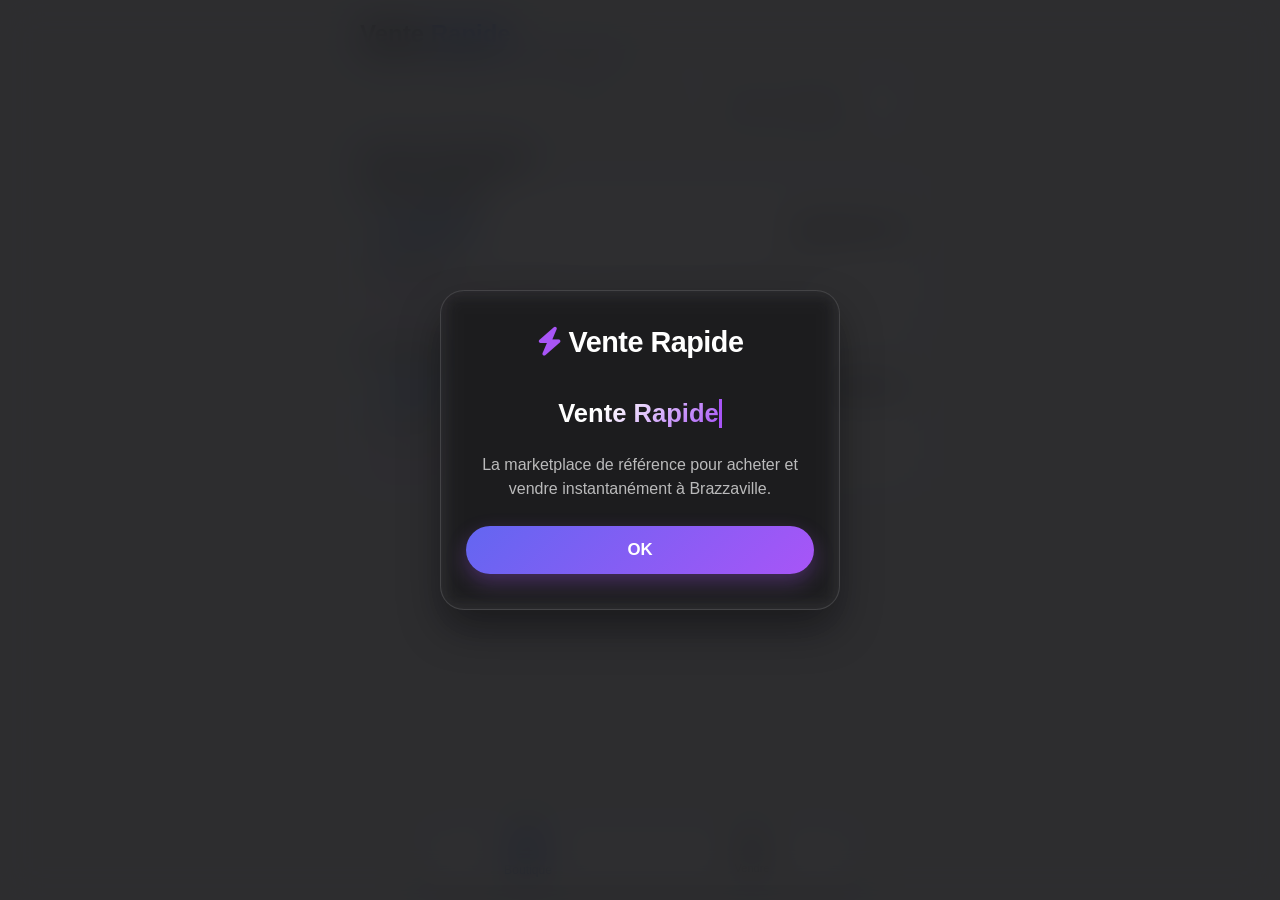
==== commit d24a1f6e: "Add files via upload" ====
--- a/index.html
+++ b/index.html
@@ -1,81 +1,323 @@
 <!DOCTYPE html>
 <html lang="fr">
 <head>
+    <meta name="google-site-verification" content="SWnRNbCJE4a67z4LelDjnTb02a0k9yyLDGbZT_Br_oo" />
     <meta charset="UTF-8">
-    <meta name="viewport" content="width=device-width, initial-scale=1.0">
+    <meta name="viewport" content="width=device-width, initial-scale=1.0, maximum-scale=1.0, user-scalable=no">
+    <meta name="mobile-web-app-capable" content="yes">
+    <link rel="icon" type="image/png" href="./asset/Gemini_Generated_Image_62r9ok62r9ok62r9.png">
+    <link rel="apple-touch-icon" href="./asset/Gemini_Generated_Image_62r9ok62r9ok62r9.png">
+    <meta name="theme-color" content="#ffffff">
+    <meta name="apple-mobile-web-app-capable" content="yes">
+    <meta name="apple-mobile-web-app-status-bar-style" content="white">
+    <meta name="apple-mobile-web-app-title" content="Vente Rapide">
+    <meta name="description" content="Achetez et vendez rapidement vos articles, vêtements, téléphones et accessoires à Brazzaville.">
+    <meta name="keywords" content="vente rapide, marketplace Congo, acheter Brazzaville, friperie, téléphones, Poto-Poto, Bacongo">
+    <meta name="author" content="Vente Rapide">
+    <title>Vente Rapide</title>
+    <link rel="stylesheet" href="style.css">
+    <link rel="stylesheet" href="https://cdnjs.cloudflare.com/ajax/libs/font-awesome/6.4.0/css/all.min.css">
+    
     <script src="https://cdn.jsdelivr.net/npm/@supabase/supabase-js@2"></script>
-    <title>Vente Rapide | Marketplace</title>
-    <link rel="stylesheet" href="style.css">
+
+    <script>
+      const SUPABASE_URL = "https://nwpyewohvrnztneittya.supabase.co";
+      const SUPABASE_KEY = "sb_publishable_N2Jjx4Nn_tuPEODuqo03gQ_hGG-GVjV";
+      window.supabase = supabase.createClient(SUPABASE_URL, SUPABASE_KEY);
+    </script>
+
+    <!-- STYLE PREMIUM & CARROUSEL IMAGES -->
+    <style>
+        /* Styles de l'Onboarding Glassmorphism */
+        #payment-overlay {
+            position: fixed;
+            top: 0;
+            left: 0;
+            width: 100%;
+            height: 100%;
+            background: rgba(10, 10, 12, 0.85);
+            backdrop-filter: blur(20px);
+            -webkit-backdrop-filter: blur(20px);
+            z-index: 99999;
+            display: flex !important;
+            align-items: center;
+            justify-content: center;
+            padding: 20px;
+            box-sizing: border-box;
+            font-family: 'Segoe UI', Roboto, Helvetica, Arial, sans-serif;
+        }
+        .premium-card {
+            background: rgba(255, 255, 255, 0.06);
+            border: 1px solid rgba(255, 255, 255, 0.12);
+            border-radius: 24px;
+            padding: 35px 25px;
+            width: 100%;
+            max-width: 400px;
+            text-align: center;
+            box-shadow: 0 20px 40px rgba(0, 0, 0, 0.4);
+            color: #ffffff;
+            backdrop-filter: blur(10px);
+            animation: fadeIn 0.5s ease-out;
+        }
+        @keyframes fadeIn {
+            from { opacity: 0; transform: translateY(20px); }
+            to { opacity: 1; transform: translateY(0); }
+        }
+        .premium-card h2 { font-size: 1.8rem; margin-bottom: 15px; font-weight: 700; letter-spacing: -0.5px; }
+        .premium-card p { color: rgba(255, 255, 255, 0.7); font-size: 1rem; line-height: 1.5; margin-bottom: 25px; }
+        .typing-wrapper { display: inline-block; margin: 25px 0; }
+        .premium-typing {
+            font-size: 1.6rem;
+            font-weight: 800;
+            background: linear-gradient(135deg, #fff 30%, #a855f7 100%);
+            -webkit-background-clip: text;
+            background-clip: text;
+            -webkit-text-fill-color: transparent;
+            white-space: nowrap;
+            overflow: hidden;
+            border-right: 3px solid #a855f7;
+            width: 0;
+            animation: typing 2s steps(22) forwards, blink 0.75s step-end infinite;
+        }
+        @keyframes typing { from { width: 0; } to { width: 100%; } }
+        @keyframes blink { from, to { border-color: transparent; } 50% { border-color: #a855f7; } }
+        .btn-premium {
+            background: linear-gradient(135deg, #6366f1 0%, #a855f7 100%);
+            color: white; border: none; padding: 14px 35px; font-size: 1.05rem; font-weight: 600; border-radius: 50px; cursor: pointer; width: 100%; box-shadow: 0 8px 20px rgba(168, 85, 247, 0.3); transition: transform 0.2s;
+        }
+        .btn-premium:active { transform: scale(0.98); }
+        .premium-testimonials { margin: 25px 0; text-align: left; }
+        .premium-testimonial-item { background: rgba(255, 255, 255, 0.04); border: 1px solid rgba(255, 255, 255, 0.06); padding: 15px; border-radius: 16px; margin-bottom: 15px; }
+        .premium-testimonial-item p { color: rgba(255, 255, 255, 0.85); font-size: 0.95rem; margin-bottom: 8px; font-style: italic; }
+        .premium-testimonial-item span { display: block; font-size: 0.8rem; font-weight: 600; color: #a855f7; }
+
+        /* ================= STYLE DU CARROUSEL DE LA MODALE ================= */
+        .carousel-container {
+            position: relative;
+            width: 100%;
+            height: 250px;
+            background-color: #f3f4f6;
+            overflow: hidden;
+        }
+        .carousel-container img {
+            width: 100%;
+            height: 100%;
+            object-fit: cover;
+            display: none; /* Masquées par défaut, gérées par le JS */
+        }
+        .carousel-container img.active {
+            display: block;
+        }
+        /* Flèches de navigation du carrousel */
+        .carousel-btn {
+            position: absolute;
+            top: 50%;
+            transform: translateY(-50%);
+            background: rgba(0, 0, 0, 0.5);
+            color: white;
+            border: none;
+            width: 36px;
+            height: 36px;
+            border-radius: 50%;
+            cursor: pointer;
+            display: flex;
+            align-items: center;
+            justify-content: center;
+            font-size: 1.1rem;
+            z-index: 10;
+            transition: background 0.2s;
+        }
+        .carousel-btn:hover { background: rgba(0, 0, 0, 0.8); }
+        .carousel-btn.prev { left: 10px; }
+        .carousel-btn.next { right: 10px; }
+        
+        /* Indicateurs de position (points) */
+        .carousel-dots {
+            position: absolute;
+            bottom: 10px;
+            left: 50%;
+            transform: translateX(-50%);
+            display: flex;
+            gap: 6px;
+            z-index: 10;
+        }
+        .carousel-dot {
+            width: 8px;
+            height: 8px;
+            border-radius: 50%;
+            background: rgba(255, 255, 255, 0.5);
+            cursor: pointer;
+        }
+        .carousel-dot.active {
+            background: #a855f7;
+            transform: scale(1.2);
+        }
+    </style>
 </head>
-<body class="intro-active">
-
-    <div id="introScreen" class="intro-screen">
-        <video autoplay muted loop playsinline class="intro-video">
-            <source src="https://cdn.pixabay.com/video/2019/09/24/27178-361730768_large.mp4" type="video/mp4">
-        </video>
-        <div class="intro-overlay"></div>
-        <div class="intro-content">
-            <h1 class="intro-title">Bienvenue sur Vente Rapide</h1>
-            <p class="intro-subtitle">Faites les meilleures affaires, avant tout le monde.</p>
-            <button id="enterSiteBtn" class="intro-btn">Entrer dans la boutique</button>
+<body>
+
+    <main id="app-content">
+        
+        <!-- SECTION ACCUEIL -->
+        <section id="screen-accueil" class="screen active">
+            <header class="main-header">
+                <h1>Vente <span>Rapide</span></h1>
+                <p>Achetez et vendez en un clic à Brazzaville</p>
+            </header>
+
+            <div class="search-container">
+                <div class="search-box">
+                    <i class="fa-solid fa-magnifying-glass"></i>
+                    <input type="text" id="search-input" placeholder="Que recherchez-vous ? (Quartier, produit...)">
+                </div>
+                <div class="filter-box">
+                    <select id="filter-type">
+                        <option value="tous">Toutes les catégories</option>
+                        <option value="chambre">Vêtements & Mode</option>
+                        <option value="appartement">Téléphones & Électronique</option>
+                        <option value="maison">Chaussures & Accessoires</option>
+                    </select>
+                </div>
+            </div>
+
+            <h2 class="section-title">Articles disponibles</h2>
+            <div class="logements-grid" id="logements-container"></div>
+        </section>
+
+        <!-- SECTION PUBLIER -->
+        <section id="screen-publier" class="screen">
+            <div class="agent-card">
+                <div class="dashboard-header">
+                    <h2>Ajouter un article</h2>
+                </div>
+                <p class="welcome-text">Remplissez le formulaire ci-dessous pour publier votre article gratuitement sur la plateforme.</p>
+
+                <form id="add-logement-form">
+                    <h3><i class="fa-solid fa-user"></i> Vos Coordonnées</h3>
+                    <div class="input-group">
+                        <label>Votre Nom complet</label>
+                        <input type="text" id="new-agent-nom" required placeholder="Ex: Jean Packo">
+                    </div>
+                    <div class="input-group">
+                        <label>Votre Numéro (MTN / Airtel)</label>
+                        <input type="tel" id="new-agent-tel" required placeholder="Ex: 06 600 00 00">
+                    </div>
+
+                    <hr class="separator" style="margin: 15px 0;">
+
+                    <h3><i class="fa-solid fa-box-open"></i> Infos de l'article</h3>
+                    <div class="input-group">
+                        <label>Catégorie</label>
+                        <select id="new-type">
+                            <option value="chambre">Vêtements & Mode</option>
+                            <option value="appartement">Téléphones & Électronique</option>
+                            <option value="maison">Chaussures & Accessoires</option>
+                        </select>
+                    </div>
+
+                    <div class="input-group">
+                        <label>Quartier (à Brazzaville)</label>
+                        <input type="text" id="new-quartier" required placeholder="Ex: Poto-Poto, Bacongo...">
+                    </div>
+
+                    <div class="input-group">
+                        <label>Prix de vente (FCFA)</label>
+                        <input type="number" id="new-loyer" required placeholder="Ex: 15000">
+                    </div>
+
+                    <div class="input-group">
+                        <label>Description & État</label>
+                        <textarea id="new-desc" rows="3" required placeholder="Ex: État propre, carton disponible..."></textarea>
+                    </div>
+
+                    <!-- AJOUT DE L'ATTRIBUT MULTIPLE ICI -->
+                    <div class="input-group">
+                        <label>Photos de l'article (Plusieurs choix possibles)</label>
+                        <input type="file" id="new-photo" accept="image/*" multiple>
+                        <small class="info-file">Vous pouvez sélectionner plusieurs photos à la fois.</small>
+                    </div>
+
+                    <button type="submit" class="btn-success" style="margin-top: 10px;">Publier l'article</button>
+                </form>
+            </div>
+        </section>
+
+    </main>
+
+    <!-- BARRE DE NAVIGATION -->
+    <nav class="bottom-nav">
+        <div class="nav-item active" data-screen="screen-accueil">
+            <i class="fa-solid fa-shop"></i>
+            <span>Boutique</span>
+        </div>
+        <div class="nav-item" data-screen="screen-publier">
+            <i class="fa-solid fa-circle-plus"></i>
+            <span>Vendre</span>
+        </div>
+    </nav>
+
+    <!-- RIDEAU D'ACCUEIL PREMIUM -->
+    <div id="payment-overlay">
+        <div id="step-welcome" class="premium-card" style="display: block;">
+            <h2><i class="fa-solid fa-bolt" style="color: #a855f7;"></i> Vente Rapide</h2>
+            <div class="typing-wrapper">
+                <div class="premium-typing"> Vente Rapide</div>
+            </div>
+            <p>La marketplace de référence pour acheter et vendre instantanément à Brazzaville.</p>
+            <button class="btn-premium" onclick="document.getElementById('step-welcome').style.display='none'; document.getElementById('step-testimonials').style.display='block';">OK</button>
+        </div>
+
+        <div id="step-testimonials" class="premium-card" style="display: none;">
+            <h2><i class="fa-solid fa-fire" style="color: #ff4757;"></i> Déjà adopté par des milliers de Brazzavillois</h2>
+            <p>Rejoins une communauté active et commence à faire de bonnes affaires dès aujourd'hui.</p>
+            <div class="premium-testimonials">
+                <div class="premium-testimonial-item">
+                    <p>"J'ai publié mon iPhone le matin, vendu à 14h à Poto-Poto. Franchement, c'est du lourd !"</p>
+                    <span>— Serge K.</span>
+                </div>
+                <div class="premium-testimonial-item">
+                    <p>"Idéal pour vider ses placards rapidement ou choper de la fripe de qualité."</p>
+                    <span>— Syntiche M.</span>
+                </div>
+            </div>
+            <button class="btn-premium" onclick="document.getElementById('payment-overlay').style.setProperty('display', 'none', 'important');">Suivant</button>
         </div>
     </div>
 
-    <nav class="taskbar">
-        <div class="taskbar-brand">Vente Rapide</div>
-        <div class="taskbar-menu">
-            <button class="btn-publish" id="openModalBtn">➕ Publier un article</button>
-        </div>
-    </nav>
-
-    <div id="publishModal" class="modal">
-        <div class="modal-content glass-form">
-            <span class="close-btn" id="closeModalBtn">&times;</span>
-            <h2>Publier un article</h2>
-            <form id="sellForm">
-                <input type="text" id="prodName" placeholder="Nom de l'article" required>
-                <input type="number" id="prodPrice" placeholder="Prix (FCFA)" required>
-                <input type="text" id="shopName" placeholder="Nom de la boutique" required>
-                <input type="tel" id="phoneNumber" placeholder="Numéro (ex: 242060000000)" required>
-                <input type="file" id="imageInput" accept="image/*" multiple required>
-                <button type="submit">Publier l'article</button>
-            </form>
+    <!-- ================= MODALE MODIFIÉE EN CARROUSEL D'IMAGES ================= -->
+    <div id="details-modal" class="modal hidden">
+        <div class="modal-content">
+            <span class="close-modal">&times;</span>
+            
+            <!-- Conteneur Carrousel dynamique -->
+            <div class="carousel-container" id="modal-carousel-container">
+                <!-- Les balises <img> et boutons flèches seront injectés ou mis à jour ici -->
+                <img id="modal-img" src="" alt="Photo produit" class="active">
+                <button class="carousel-btn prev" id="carousel-prev-btn"><i class="fa-solid fa-chevron-left"></i></button>
+                <button class="carousel-btn next" id="carousel-next-btn"><i class="fa-solid fa-chevron-right"></i></button>
+                <div class="carousel-dots" id="carousel-dots-container"></div>
+            </div>
+
+            <div class="modal-body">
+                <div class="modal-header-info">
+                    <span id="modal-tag" class="logement-tag"></span>
+                    <span id="modal-price" class="logement-price"></span>
+                </div>
+                <div id="modal-quartier" class="logement-quartier"></div>
+                <p id="modal-desc" class="logement-desc"></p>
+                
+                <hr class="separator">
+                
+                <h3><i class="fa-solid fa-user-shield"></i> Contact du Vendeur</h3>
+                <div class="agent-info-box">
+                    <p><strong>Nom :</strong> <span id="agent-name">---</span></p>
+                    <a id="agent-call" href="#" class="btn-call"><i class="fa-solid fa-phone"></i> Appeler</a>
+                    <a id="agent-whatsapp" href="#" target="_blank" class="btn-whatsapp"><i class="fa-brands fa-whatsapp"></i> Écrire sur WhatsApp</a>
+                </div>
+            </div>
         </div>
     </div>
 
-    <header class="hero">
-        <video autoplay muted loop playsinline class="bg-video">
-            <source src="https://www.w3schools.com/howto/rain.mp4" type="video/mp4">
-        </video>
-        <div class="overlay"></div>
-        <div class="hero-content">
-            <h1>Vente Rapide</h1>
-            <p>Achetez et vendez en toute simplicité.</p>
-        </div>
-    </header>
-
-    <main class="container">
-        <section class="marketplace">
-            <h2>Articles en vedette</h2>
-            
-            <div class="product-grid" id="productGrid"></div>
-        </section>
-    </main>
-
-    <script src="https://cdnjs.cloudflare.com/ajax/libs/gsap/3.12.2/gsap.min.js"></script>
     <script src="script.js"></script>
-    
-    <script>
-        // Fonction de slide des images globale
-        function slideImages(button, direction) {
-            const container = button.parentElement.querySelector('.card-images');
-            const scrollAmount = container.clientWidth;
-            if(direction === 'right') {
-                container.scrollBy({ left: scrollAmount, behavior: 'smooth' });
-            } else {
-                container.scrollBy({ left: -scrollAmount, behavior: 'smooth' });
-            }
-        }
-    </script>
 </body>
 </html>
--- a/style.css
+++ b/style.css
@@ -1,334 +1,485 @@
-/* Réinitialisation et base */
-* { margin: 0; padding: 0; box-sizing: border-box; font-family: 'Inter', sans-serif; color: white; }
-body { background: #050505; }
-
-/* === NOUVEAU : Barre de navigation (Taskbar) === */
-.taskbar {
-    position: fixed;
-    top: 0;
-    left: 0;
+/* --- Variables & Reset --- */
+:root {
+    --bg-color: #f4f6f9;
+    --card-bg: #ffffff;
+    --primary: #2563eb;
+    --primary-light: #dbeafe;
+    --success: #16a34a;
+    --text-main: #1f2937;
+    --text-muted: #6b7280;
+    --nav-bg: rgba(255, 255, 255, 0.85);
+}
+
+* {
+    margin: 0;
+    padding: 0;
+    box-sizing: border-box;
+    font-family: 'Segoe UI', Tahoma, Geneva, Verdana, sans-serif;
+}
+
+body {
+    background-color: var(--bg-color);
+    color: var(--text-main);
+    padding-bottom: 80px; /* Espace pour pas que la nav cache le contenu */
+}
+
+/* --- Gestion des écrans --- */
+.screen {
+    display: none;
+    padding: 20px;
+    max-width: 600px;
+    margin: 0 auto;
+    animation: fadeIn 0.3s ease-in-out;
+}
+
+.screen.active {
+    display: block;
+}
+
+.hidden {
+    display: none !important;
+}
+
+@keyframes fadeIn {
+    from { opacity: 0; transform: translateY(10px); }
+    to { opacity: 1; transform: translateY(0); }
+}
+
+/* --- Header & Formulaires --- */
+.main-header h1 {
+    font-size: 24px;
+    color: #111827;
+}
+
+.main-header h1 span {
+    color: var(--primary);
+}
+
+.main-header p {
+    font-size: 14px;
+    color: var(--text-muted);
+    margin-bottom: 20px;
+}
+
+/* --- Barre de Recherche --- */
+.search-container {
+    display: flex;
+    gap: 10px;
+    margin-bottom: 25px;
+}
+
+.search-box {
+    flex: 2;
+    background: var(--card-bg);
+    display: flex;
+    align-items: center;
+    padding: 12px;
+    border-radius: 12px;
+    box-shadow: 0 4px 6px -1px rgba(0,0,0,0.05);
+}
+
+.search-box i {
+    color: var(--text-muted);
+    margin-right: 10px;
+}
+
+.search-box input {
+    border: none;
+    outline: none;
     width: 100%;
+    font-size: 15px;
+}
+
+.filter-box select {
+    height: 100%;
+    background: var(--card-bg);
+    border: none;
+    outline: none;
+    padding: 0 15px;
+    border-radius: 12px;
+    box-shadow: 0 4px 6px -1px rgba(0,0,0,0.05);
+    font-size: 14px;
+    color: var(--text-main);
+    cursor: pointer;
+}
+
+.section-title {
+    font-size: 18px;
+    margin-bottom: 15px;
+}
+
+/* --- Cartes Logement --- */
+.logements-grid {
+    display: flex;
+    flex-direction: column;
+    gap: 15px;
+}
+
+.logement-card {
+    background: var(--card-bg);
+    border-radius: 16px;
+    overflow: hidden;
+    box-shadow: 0 4px 10px rgba(0, 0, 0, 0.04);
+}
+
+.logement-img {
+    width: 100%;
+    height: 180px;
+    object-fit: cover;
+    background-color: #e5e7eb; /* Fallback si pas d'image */
+}
+
+.logement-info {
+    padding: 15px;
+}
+
+.logement-header {
     display: flex;
     justify-content: space-between;
     align-items: center;
-    padding: 15px 5%;
-    background: rgba(5, 5, 5, 0.6); /* Fond semi-transparent */
-    backdrop-filter: blur(12px); /* Effet verre */
-    border-bottom: 1px solid rgba(255, 255, 255, 0.1);
-    z-index: 1000; /* Toujours au-dessus de la vidéo */
-}
-
-.taskbar-brand {
-    font-size: 1.5rem;
-    font-weight: 800;
-    letter-spacing: -0.5px;
-}
-
-.btn-publish {
-    padding: 10px 20px;
+    margin-bottom: 8px;
+}
+
+.logement-tag {
+    background: var(--primary-light);
+    color: var(--primary);
+    padding: 4px 10px;
+    border-radius: 20px;
+    font-size: 12px;
+    font-weight: 600;
+    text-transform: uppercase;
+}
+
+.logement-price {
+    font-size: 18px;
+    font-weight: 700;
+    color: var(--text-main);
+}
+
+.logement-quartier {
+    font-size: 15px;
+    font-weight: 500;
+    color: #374151;
+    margin-bottom: 5px;
+}
+
+.logement-desc {
+    font-size: 13px;
+    color: var(--text-muted);
+    line-height: 1.4;
+}
+
+/* --- Style Espace Agent --- */
+.agent-card {
+    background: var(--card-bg);
+    padding: 25px;
+    border-radius: 20px;
+    box-shadow: 0 10px 15px -3px rgba(0,0,0,0.05);
+}
+
+.agent-card h2 {
+    font-size: 20px;
+    margin-bottom: 8px;
+}
+
+.dashboard-header {
+    display: flex;
+    justify-content: space-between;
+    align-items: center;
+    border-bottom: 1px solid #f3f4f6;
+    padding-bottom: 10px;
+    margin-bottom: 15px;
+}
+
+.badge-agent {
+    background: #dcfce7;
+    color: var(--success);
+    padding: 4px 12px;
+    border-radius: 20px;
+    font-size: 12px;
+    font-weight: 600;
+}
+
+.welcome-text {
+    font-size: 14px;
+    color: var(--text-muted);
+    margin-bottom: 20px;
+}
+
+/* --- Formulaires inputs --- */
+.input-group {
+    display: flex;
+    flex-direction: column;
+    gap: 5px;
+    margin-bottom: 15px;
+}
+
+.input-group label {
+    font-size: 13px;
+    font-weight: 600;
+    color: #4b5563;
+}
+
+.input-group input, .input-group select, .input-group textarea {
+    padding: 10px 12px;
+    border: 1px solid #d1d5db;
+    border-radius: 8px;
+    font-size: 14px;
+    outline: none;
+    transition: border 0.2s;
+}
+
+.input-group input:focus, .input-group select:focus, .input-group textarea:focus {
+    border-color: var(--primary);
+}
+
+.info-file {
+    color: var(--text-muted);
+    font-style: italic;
+    font-size: 11px;
+}
+
+/* --- Boutons --- */
+button {
+    width: 100%;
+    padding: 12px;
+    border: none;
     border-radius: 10px;
-    border: none;
-    background: #6366f1;
+    font-size: 15px;
+    font-weight: 600;
     cursor: pointer;
-    font-weight: bold;
-    font-size: 0.9rem;
-    transition: 0.3s;
-    box-shadow: 0 4px 15px rgba(99, 102, 241, 0.3);
-}
-
-.btn-publish:hover {
-    background: #4f46e5;
-    transform: translateY(-2px);
-    box-shadow: 0 6px 20px rgba(99, 102, 241, 0.5);
-}
-/* ============================================== */
-
-/* Vidéo Hero - Plein écran */
-.hero { height: 70vh; position: relative; display: flex; align-items: center; justify-content: center; overflow: hidden; }
-.bg-video { position: absolute; width: 100%; height: 100%; object-fit: cover; z-index: -1; }
-.overlay { position: absolute; width: 100%; height: 100%; background: linear-gradient(to bottom, rgba(0,0,0,0.3), #050505); }
-.hero-content { z-index: 1; text-align: center; }
-.hero-content h1 { font-size: 3.5rem; letter-spacing: -1px; margin-bottom: 10px; }
-
-/* Grille Marketplace - Aspect Premium */
-.container { padding: 2rem 5%; }
-.product-grid { display: grid; grid-template-columns: repeat(auto-fill, minmax(280px, 1fr)); gap: 30px; margin-top: 2rem; }
-
-.product-card { 
-    background: rgba(255, 255, 255, 0.03); 
-    border-radius: 20px; 
-    overflow: hidden; 
-    border: 1px solid rgba(255, 255, 255, 0.1);
-    transition: all 0.4s cubic-bezier(0.175, 0.885, 0.32, 1.275);
-}
-
-.product-card:hover { 
-    transform: translateY(-10px); 
-    border-color: #6366f1; 
-    box-shadow: 0 10px 30px rgba(99, 102, 241, 0.2); 
-}
-
-.product-card img { width: 100%; height: 220px; object-fit: cover; }
-.card-content { padding: 20px; }
-.card-content h3 { font-size: 1.2rem; margin-bottom: 8px; }
-.card-content p { color: #6366f1; font-weight: 700; }
-
-/* Formulaire "Glass" */
-.glass-form { 
-    background: rgba(255,255,255,0.03); 
-    padding: 2rem; 
-    border-radius: 25px; 
-    display: flex; 
-    gap: 15px; 
-    justify-content: center; 
-    border: 1px solid rgba(255,255,255,0.1);
-    backdrop-filter: blur(10px);
-}
-
-input { 
-    padding: 14px 20px; border-radius: 12px; border: 1px solid #333; 
-    background: rgba(0,0,0,0.2); color: white; width: 250px; 
-}
-
-/* Bouton
-
-
-/* === FENÊTRE MODALE (POP-UP) === */
-.modal {
-    display: none; /* Caché par défaut */
+    transition: background 0.2s;
+}
+
+.btn-primary { background: var(--primary); color: white; }
+.btn-primary:hover { background: #1d4ed8; }
+.btn-success { background: var(--success); color: white; }
+.btn-success:hover { background: #15803d; }
+
+/* --- Barre de Navigation Basse GIVRÉE (Glassmorphism) --- */
+.bottom-nav {
     position: fixed;
-    z-index: 2000; /* Au dessus de tout */
-    left: 0;
-    top: 0;
-    width: 100%;
-    height: 100%;
-    background-color: rgba(0, 0, 0, 0.7);
-    align-items: center;
-    justify-content: center;
-    backdrop-filter: blur(5px);
-}
-
-.modal-content {
-    position: relative;
-    flex-direction: column; /* Force les éléments à s'empiler */
+    bottom: 15px;
+    left: 50%;
+    transform: translateX(-50%);
     width: 90%;
     max-width: 450px;
-    text-align: center;
-}
-
-.modal-content h2 { margin-bottom: 20px; }
-
-.modal-content form {
+    background: var(--nav-bg);
+    backdrop-filter: blur(10px); /* L'effet givré */
+    -webkit-backdrop-filter: blur(10px);
+    border: 1px solid rgba(255, 255, 255, 0.4);
+    display: flex;
+    justify-content: space-around;
+    padding: 10px 0;
+    border-radius: 25px;
+    box-shadow: 0 10px 25px rgba(0, 0, 0, 0.1);
+    z-index: 100;
+}
+
+.nav-item {
     display: flex;
     flex-direction: column;
-    gap: 15px;
-    width: 100%;
-}
-
-.modal-content input { width: 100%; }
-
-.close-btn {
-    position: absolute;
-    top: 15px;
-    right: 20px;
-    color: white;
-    font-size: 28px;
-    font-weight: bold;
+    align-items: center;
+    gap: 4px;
+    color: var(--text-muted);
     cursor: pointer;
-}
-.close-btn:hover { color: #6366f1; }
-
-/* === NOUVELLES INFOS SUR LES CARTES === */
-.shop-info {
-    font-size: 0.85rem;
-    color: #ccc;
-    margin-top: 8px;
-}
-.phone-info {
-    font-size: 0.85rem;
-    color: #4f46e5;
-    font-weight: bold;
-    margin-top: 4px;
-}
-
-
-/* === CARROUSEL D'IMAGES (MULTI-PHOTOS) === */
-.card-images {
-    display: flex;
-    overflow-x: auto; /* Permet le défilement horizontal */
-    scroll-snap-type: x mandatory; /* Force l'arrêt sur une image entière */
-    scroll-behavior: smooth;
-    width: 100%;
-}
-
-/* Cache la barre de défilement pour un look propre */
-.card-images::-webkit-scrollbar {
-    display: none;
-}
-.card-images {
-    -ms-overflow-style: none;
-    scrollbar-width: none;
-}
-
-.card-images img {
-    width: 100%;
-    flex-shrink: 0; /* Empêche les images de rétrécir */
-    scroll-snap-align: start; /* Aligne l'image lors du glissement */
-    height: 220px;
-    object-fit: cover;
-}
-
-/* === BOUTON WHATSAPP === */
-.btn-whatsapp {
-    display: inline-block;
-    width: 100%;
-    margin-top: 15px;
-    padding: 10px;
-    background-color: #25D366; /* Vert WhatsApp officiel */
-    color: white;
-    text-align: center;
-    border-radius: 8px;
-    text-decoration: none;
-    font-weight: bold;
-    font-size: 0.9rem;
-    transition: background-color 0.3s;
-}
-
-.btn-whatsapp:hover {
-    background-color: #1ebc5a;
-    color: white;
-}
-
-
-/* === STYLES DU SLIDER (FLÈCHES) === */
-.slider-container {
-    position: relative;
-    width: 100%;
-}
-
-.slider-btn {
-    position: absolute;
-    top: 50%;
-    transform: translateY(-50%);
-    background: rgba(0, 0, 0, 0.6);
-    color: white;
-    border: none;
-    padding: 8px 12px;
-    cursor: pointer;
-    z-index: 10;
-    border-radius: 50%;
-    font-size: 1.2rem;
-    transition: 0.3s;
-}
-
-.slider-btn.left { left: 5px; }
-.slider-btn.right { right: 5px; }
-
-.slider-btn:hover {
-    background: #6366f1; /* Couleur de votre thème au survol */
-}
-
-/* On s'assure que les images sont bien alignées */
-.card-images {
-    display: flex;
-    overflow-x: auto;
-    scroll-snap-type: x mandatory;
-    scroll-behavior: smooth;
-    width: 100%;
-    -ms-overflow-style: none;
-    scrollbar-width: none;
-}
-
-.card-images::-webkit-scrollbar {
-    display: none;
-}
-
-.card-images img {
-    width: 100%;
-    flex-shrink: 0;
-    scroll-snap-align: start;
-    height: 220px;
-    object-fit: cover;
-}
-
-body.intro-active {
-    overflow: hidden; /* Empêche de scroller vers le bas pendant l'intro */
-}
-
-.intro-screen {
-    position: fixed;
-    top: 0;
-    left: 0;
-    width: 100vw;
-    height: 100vh;
-    z-index: 9999; /* Par-dessus TOUT le reste du site */
-    display: flex;
-    align-items: center;
-    justify-content: center;
-    background: #000;
-}
-
-.intro-video {
-    position: absolute;
-    top: 0;
-    left: 0;
-    width: 100%;
-    height: 100%;
-    object-fit: cover;
-    opacity: 0.5; /* Assombrit un peu la vidéo pour voir le texte */
-}
-
-.intro-overlay {
-    position: absolute;
-    top: 0;
-    left: 0;
-    width: 100%;
-    height: 100%;
-    /* Un joli dégradé noir vers transparent */
-    background: linear-gradient(to bottom, rgba(15, 23, 42, 0.9), rgba(15, 23, 42, 0.4));
-}
-
-.intro-content {
-    position: relative;
-    z-index: 2;
-    text-align: center;
-    color: #fff;
-    padding: 20px;
-}
-
-.intro-title {
-    font-size: 3.5rem;
-    margin-bottom: 10px;
-    opacity: 0; /* Caché par défaut, animé par JS */
-    transform: translateY(30px);
-}
-
-.intro-subtitle {
-    font-size: 1.5rem;
-    margin-bottom: 40px;
-    color: #cbd5e1;
-    opacity: 0;
-    transform: translateY(30px);
-}
-
-.intro-btn {
-    padding: 15px 40px;
-    font-size: 1.2rem;
-    color: #fff;
-    background: rgba(255, 255, 255, 0.1);
-    border: 1px solid rgba(255, 255, 255, 0.3);
-    border-radius: 30px;
-    cursor: pointer;
-    font-weight: bold;
-    backdrop-filter: blur(10px);
-    opacity: 0;
-    transform: translateY(30px);
-    transition: all 0.3s ease;
-}
-
-.intro-btn:hover {
-    background: #6366f1; /* Ta couleur principale */
-    border-color: #6366f1;
-    box-shadow: 0 0 20px rgba(99, 102, 241, 0.5);
-    transform: scale(1.05) translateY(0) !important;
-}+    transition: color 0.2s, transform 0.2s;
+    width: 60px;
+}
+
+.nav-item i {
+    font-size: 20px;
+}
+
+.nav-item span {
+    font-size: 11px;
+    font-weight: 500;
+}
+
+.nav-item.active {
+    color: var(--primary);
+    transform: scale(1.1);
+}
+
+
+
+/* --- Rideau de paiement (300 F) --- */
+.overlay-pay {
+    position: fixed; top: 0; left: 0; width: 100%; height: 100%;
+    background: rgba(17, 24, 39, 0.95);
+    z-index: 999; display: flex; align-items: center; justify-content: center; padding: 20px;
+}
+.pay-card {
+    background: white; padding: 30px; border-radius: 24px; text-align: center; max-width: 400px;
+    box-shadow: 0 20px 25px -5px rgba(0,0,0,0.3);
+}
+.pay-card h2 { font-size: 22px; margin-bottom: 15px; }
+.pay-card p { font-size: 14px; color: var(--text-muted); margin-bottom: 20px; line-height: 1.5; }
+.price-tag-big { font-size: 36px; font-weight: 800; color: var(--primary); margin-bottom: 20px; }
+.small-info { font-size: 12px !important; margin-top: -10px; font-style: italic; }
+
+/* --- Fenêtre Modale des Détails --- */
+.modal {
+    position: fixed; top: 0; left: 0; width: 100%; height: 100%;
+    background: rgba(0, 0, 0, 0.6); z-index: 200; display: flex; align-items: center; justify-content: center; padding: 20px;
+}
+.modal-content {
+    background: white; width: 100%; max-width: 500px; border-radius: 20px; overflow: hidden; position: relative;
+    animation: scaleUp 0.3s ease-in-out;
+}
+@keyframes scaleUp { from { transform: scale(0.9); opacity: 0; } to { transform: scale(1); opacity: 1; } }
+.close-modal {
+    position: absolute; top: 15px; right: 20px; font-size: 30px; color: white; cursor: pointer;
+    text-shadow: 0 2px 4px rgba(0,0,0,0.5); font-weight: bold; z-index: 10;
+}
+#modal-img { width: 100%; height: 220px; object-fit: cover; }
+.modal-body { padding: 20px; }
+.modal-header-info { display: flex; justify-content: space-between; margin-bottom: 15px; }
+.separator { border: 0; border-top: 1px solid #e5e7eb; margin: 20px 0; }
+.modal-body h3 { font-size: 16px; margin-bottom: 12px; color: #374151; }
+
+/* --- Zone Agent & Boutons de contact --- */
+.agent-info-box { background: #f9fafb; padding: 15px; border-radius: 12px; border: 1px solid #e5e7eb; }
+.agent-info-box p { font-size: 14px; margin-bottom: 8px; }
+.btn-call, .btn-whatsapp {
+    display: inline-flex; align-items: center; justify-content: center; gap: 8px;
+    width: 100%; padding: 10px; border-radius: 8px; color: white; text-decoration: none;
+    font-weight: 600; font-size: 14px; margin-top: 10px; text-align: center;
+}
+.btn-call { background: #4b5563; }
+.btn-whatsapp { background: #25d366; }
+
+    
+        /* Overlay plein écran ultra sombre et flouté */
+        #payment-overlay {
+            position: fixed;
+            top: 0;
+            left: 0;
+            width: 100%;
+            height: 100%;
+            background: rgba(10, 10, 12, 0.85);
+            backdrop-filter: blur(20px);
+            -webkit-backdrop-filter: blur(20px);
+            z-index: 99999;
+            display: flex !important;
+            align-items: center;
+            justify-content: center;
+            padding: 20px;
+            box-sizing: border-box;
+            font-family: 'Segoe UI', Roboto, Helvetica, Arial, sans-serif;
+        }
+
+        /* Carte effet verre trempé (Glassmorphism) */
+        .premium-card {
+            background: rgba(255, 255, 255, 0.06);
+            border: 1px solid rgba(255, 255, 255, 0.12);
+            border-radius: 24px;
+            padding: 35px 25px;
+            width: 100%;
+            max-width: 400px;
+            text-align: center;
+            box-shadow: 0 20px 40px rgba(0, 0, 0, 0.4);
+            color: #ffffff;
+            backdrop-filter: blur(10px);
+            animation: fadeIn 0.5s ease-out;
+        }
+
+        @keyframes fadeIn {
+            from { opacity: 0; transform: translateY(20px); }
+            to { opacity: 1; transform: translateY(0); }
+        }
+
+        .premium-card h2 {
+            font-size: 1.8rem;
+            margin-bottom: 15px;
+            font-weight: 700;
+            letter-spacing: -0.5px;
+        }
+
+        .premium-card p {
+            color: rgba(255, 255, 255, 0.7);
+            font-size: 1rem;
+            line-height: 1.5;
+            margin-bottom: 25px;
+        }
+
+        /* Superbe animation d'écriture */
+        .typing-wrapper {
+            display: inline-block;
+            margin: 25px 0;
+        }
+
+.premium-typing {
+    font-size: 1.6rem;
+    font-weight: 800;
+    background: linear-gradient(135deg, #fff 30%, #a855f7 100%);
+    -webkit-background-clip: text;
+    background-clip: text; /* Ajoute cette ligne standard pour nettoyer l'alerte */
+    -webkit-text-fill-color: transparent;
+    white-space: nowrap;
+    overflow: hidden;
+    border-right: 3px solid #a855f7;
+    width: 0;
+    animation: typing 2s steps(22) forwards, blink 0.75s step-end infinite;
+}
+
+        @keyframes typing {
+            from { width: 0; }
+            to { width: 100%; }
+        }
+
+        @keyframes blink {
+            from, to { border-color: transparent; }
+            50% { border-color: #a855f7; }
+        }
+
+        /* Bouton Premium */
+        .btn-premium {
+            background: linear-gradient(135deg, #6366f1 0%, #a855f7 100%);
+            color: white;
+            border: none;
+            padding: 14px 35px;
+            font-size: 1.05rem;
+            font-weight: 600;
+            border-radius: 50px;
+            cursor: pointer;
+            width: 100%;
+            box-shadow: 0 8px 20px rgba(168, 85, 247, 0.3);
+            transition: transform 0.2s, box-shadow 0.2s;
+        }
+
+        .btn-premium:active {
+            transform: scale(0.98);
+            box-shadow: 0 4px 10px rgba(168, 85, 247, 0.2);
+        }
+
+        /* Liste des témoignages style moderne */
+        .premium-testimonials {
+            margin: 25px 0;
+            text-align: left;
+        }
+
+        .premium-testimonial-item {
+            background: rgba(255, 255, 255, 0.04);
+            border: 1px solid rgba(255, 255, 255, 0.06);
+            padding: 15px;
+            border-radius: 16px;
+            margin-bottom: 15px;
+        }
+
+        .premium-testimonial-item p {
+            color: rgba(255, 255, 255, 0.85);
+            font-size: 0.95rem;
+            margin-bottom: 8px;
+            font-style: italic;
+            line-height: 1.4;
+        }
+
+        .premium-testimonial-item span {
+            display: block;
+            font-size: 0.8rem;
+            font-weight: 600;
+            color: #a855f7;
+            font-style: normal;
+        }
+    
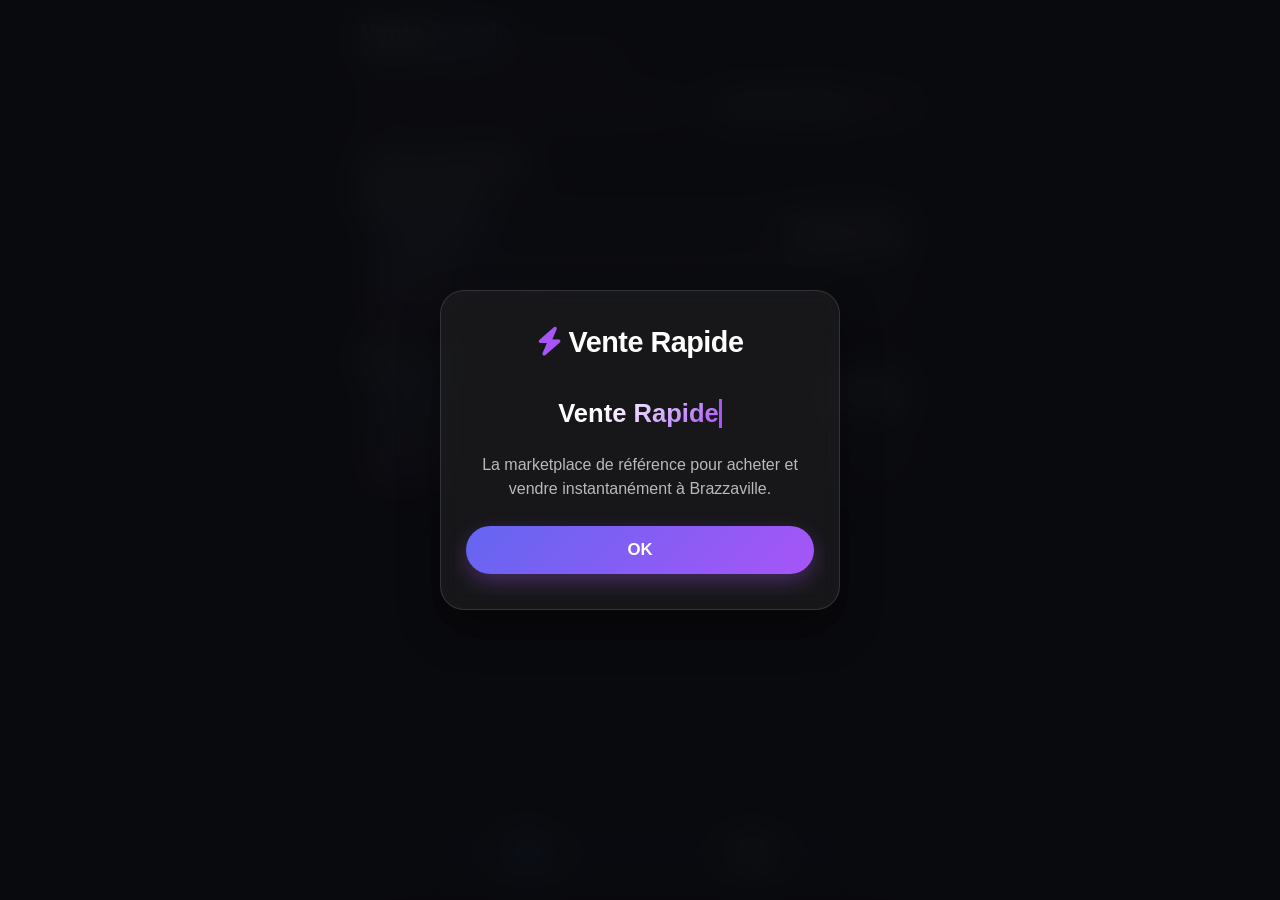
==== commit 9f3111e7: "Add files via upload" ====
--- a/index.html
+++ b/index.html
@@ -7,7 +7,7 @@
     <meta name="mobile-web-app-capable" content="yes">
     <link rel="icon" type="image/png" href="./asset/Gemini_Generated_Image_62r9ok62r9ok62r9.png">
     <link rel="apple-touch-icon" href="./asset/Gemini_Generated_Image_62r9ok62r9ok62r9.png">
-    <meta name="theme-color" content="#ffffff">
+    <meta name="theme-color" content="#0b0f19" />
     <meta name="apple-mobile-web-app-capable" content="yes">
     <meta name="apple-mobile-web-app-status-bar-style" content="white">
     <meta name="apple-mobile-web-app-title" content="Vente Rapide">
--- a/style.css
+++ b/style.css
@@ -1,13 +1,14 @@
 /* --- Variables & Reset --- */
 :root {
-    --bg-color: #f4f6f9;
-    --card-bg: #ffffff;
-    --primary: #2563eb;
-    --primary-light: #dbeafe;
-    --success: #16a34a;
-    --text-main: #1f2937;
-    --text-muted: #6b7280;
-    --nav-bg: rgba(255, 255, 255, 0.85);
+    --bg-color: #0b0f19;       /* Fond Bleu de Nuit Ultra Profond */
+    --card-bg: rgba(22, 28, 45, 0.6); /* Cartes sombres transparentes */
+    --card-bg-solid: #161c2d; /* Pour les éléments qui ont besoin d'un fond opaque */
+    --primary: #3b82f6;        /* Bleu électrique premium */
+    --primary-light: rgba(59, 130, 246, 0.15);
+    --success: #10b981;
+    --text-main: #f3f4f6;      /* Texte clair presque blanc */
+    --text-muted: #9ca3af;     /* Texte secondaire grisé */
+    --nav-bg: rgba(15, 23, 42, 0.7); /* Navigation floutée givrée */
 }
 
 * {
@@ -48,7 +49,7 @@
 /* --- Header & Formulaires --- */
 .main-header h1 {
     font-size: 24px;
-    color: #111827;
+    color: #ffffff;
 }
 
 .main-header h1 span {
@@ -71,11 +72,14 @@
 .search-box {
     flex: 2;
     background: var(--card-bg);
+    backdrop-filter: blur(8px);
+    -webkit-backdrop-filter: blur(8px);
+    border: 1px solid rgba(255, 255, 255, 0.08);
     display: flex;
     align-items: center;
     padding: 12px;
     border-radius: 12px;
-    box-shadow: 0 4px 6px -1px rgba(0,0,0,0.05);
+    box-shadow: 0 4px 20px rgba(0, 0, 0, 0.2);
 }
 
 .search-box i {
@@ -84,20 +88,22 @@
 }
 
 .search-box input {
+    background: transparent;
     border: none;
     outline: none;
     width: 100%;
     font-size: 15px;
+    color: var(--text-main);
 }
 
 .filter-box select {
     height: 100%;
-    background: var(--card-bg);
-    border: none;
+    background: var(--card-bg-solid);
+    border: 1px solid rgba(255, 255, 255, 0.08);
     outline: none;
     padding: 0 15px;
     border-radius: 12px;
-    box-shadow: 0 4px 6px -1px rgba(0,0,0,0.05);
+    box-shadow: 0 4px 20px rgba(0, 0, 0, 0.2);
     font-size: 14px;
     color: var(--text-main);
     cursor: pointer;
@@ -106,6 +112,7 @@
 .section-title {
     font-size: 18px;
     margin-bottom: 15px;
+    color: #ffffff;
 }
 
 /* --- Cartes Logement --- */
@@ -117,16 +124,19 @@
 
 .logement-card {
     background: var(--card-bg);
+    backdrop-filter: blur(12px);
+    -webkit-backdrop-filter: blur(12px);
+    border: 1px solid rgba(255, 255, 255, 0.06);
     border-radius: 16px;
     overflow: hidden;
-    box-shadow: 0 4px 10px rgba(0, 0, 0, 0.04);
+    box-shadow: 0 10px 30px rgba(0, 0, 0, 0.25);
 }
 
 .logement-img {
     width: 100%;
     height: 180px;
     object-fit: cover;
-    background-color: #e5e7eb; /* Fallback si pas d'image */
+    background-color: #1f2937; /* Fallback sombre si pas d'image */
 }
 
 .logement-info {
@@ -142,7 +152,7 @@
 
 .logement-tag {
     background: var(--primary-light);
-    color: var(--primary);
+    color: #60a5fa; /* Bleu plus clair pour rester bien lisible sur le sombre */
     padding: 4px 10px;
     border-radius: 20px;
     font-size: 12px;
@@ -153,13 +163,13 @@
 .logement-price {
     font-size: 18px;
     font-weight: 700;
-    color: var(--text-main);
+    color: #ffffff;
 }
 
 .logement-quartier {
     font-size: 15px;
     font-weight: 500;
-    color: #374151;
+    color: #e5e7eb;
     margin-bottom: 5px;
 }
 
@@ -172,28 +182,32 @@
 /* --- Style Espace Agent --- */
 .agent-card {
     background: var(--card-bg);
+    backdrop-filter: blur(12px);
+    -webkit-backdrop-filter: blur(12px);
+    border: 1px solid rgba(255, 255, 255, 0.08);
     padding: 25px;
     border-radius: 20px;
-    box-shadow: 0 10px 15px -3px rgba(0,0,0,0.05);
+    box-shadow: 0 10px 30px rgba(0, 0, 0, 0.3);
 }
 
 .agent-card h2 {
     font-size: 20px;
     margin-bottom: 8px;
+    color: #ffffff;
 }
 
 .dashboard-header {
     display: flex;
     justify-content: space-between;
     align-items: center;
-    border-bottom: 1px solid #f3f4f6;
+    border-bottom: 1px solid rgba(255, 255, 255, 0.08);
     padding-bottom: 10px;
     margin-bottom: 15px;
 }
 
 .badge-agent {
-    background: #dcfce7;
-    color: var(--success);
+    background: rgba(16, 185, 129, 0.15);
+    color: #34d399;
     padding: 4px 12px;
     border-radius: 20px;
     font-size: 12px;
@@ -217,20 +231,23 @@
 .input-group label {
     font-size: 13px;
     font-weight: 600;
-    color: #4b5563;
+    color: #9ca3af;
 }
 
 .input-group input, .input-group select, .input-group textarea {
+    background: rgba(15, 23, 42, 0.5);
     padding: 10px 12px;
-    border: 1px solid #d1d5db;
+    border: 1px solid rgba(255, 255, 255, 0.12);
     border-radius: 8px;
     font-size: 14px;
+    color: var(--text-main);
     outline: none;
-    transition: border 0.2s;
+    transition: border 0.2s, box-shadow 0.2s;
 }
 
 .input-group input:focus, .input-group select:focus, .input-group textarea:focus {
     border-color: var(--primary);
+    box-shadow: 0 0 0 3px rgba(59, 130, 246, 0.2);
 }
 
 .info-file {
@@ -248,15 +265,15 @@
     font-size: 15px;
     font-weight: 600;
     cursor: pointer;
-    transition: background 0.2s;
+    transition: background 0.2s, transform 0.1s;
 }
 
 .btn-primary { background: var(--primary); color: white; }
 .btn-primary:hover { background: #1d4ed8; }
 .btn-success { background: var(--success); color: white; }
-.btn-success:hover { background: #15803d; }
-
-/* --- Barre de Navigation Basse GIVRÉE (Glassmorphism) --- */
+.btn-success:hover { background: #059669; }
+
+/* --- Barre de Navigation Basse GIVRÉE (Glassmorphism Sombre) --- */
 .bottom-nav {
     position: fixed;
     bottom: 15px;
@@ -265,14 +282,14 @@
     width: 90%;
     max-width: 450px;
     background: var(--nav-bg);
-    backdrop-filter: blur(10px); /* L'effet givré */
-    -webkit-backdrop-filter: blur(10px);
-    border: 1px solid rgba(255, 255, 255, 0.4);
+    backdrop-filter: blur(15px); /* Effet givré accentué */
+    -webkit-backdrop-filter: blur(15px);
+    border: 1px solid rgba(255, 255, 255, 0.08);
     display: flex;
     justify-content: space-around;
     padding: 10px 0;
     border-radius: 25px;
-    box-shadow: 0 10px 25px rgba(0, 0, 0, 0.1);
+    box-shadow: 0 10px 30px rgba(0, 0, 0, 0.5);
     z-index: 100;
 }
 
@@ -301,19 +318,18 @@
     transform: scale(1.1);
 }
 
-
-
 /* --- Rideau de paiement (300 F) --- */
 .overlay-pay {
     position: fixed; top: 0; left: 0; width: 100%; height: 100%;
-    background: rgba(17, 24, 39, 0.95);
+    background: rgba(10, 10, 12, 0.95);
     z-index: 999; display: flex; align-items: center; justify-content: center; padding: 20px;
 }
 .pay-card {
-    background: white; padding: 30px; border-radius: 24px; text-align: center; max-width: 400px;
-    box-shadow: 0 20px 25px -5px rgba(0,0,0,0.3);
-}
-.pay-card h2 { font-size: 22px; margin-bottom: 15px; }
+    background: #161c2d; padding: 30px; border-radius: 24px; text-align: center; max-width: 400px;
+    border: 1px solid rgba(255, 255, 255, 0.08);
+    box-shadow: 0 20px 40px rgba(0,0,0,0.5);
+}
+.pay-card h2 { font-size: 22px; margin-bottom: 15px; color: white; }
 .pay-card p { font-size: 14px; color: var(--text-muted); margin-bottom: 20px; line-height: 1.5; }
 .price-tag-big { font-size: 36px; font-weight: 800; color: var(--primary); margin-bottom: 20px; }
 .small-info { font-size: 12px !important; margin-top: -10px; font-style: italic; }
@@ -321,10 +337,11 @@
 /* --- Fenêtre Modale des Détails --- */
 .modal {
     position: fixed; top: 0; left: 0; width: 100%; height: 100%;
-    background: rgba(0, 0, 0, 0.6); z-index: 200; display: flex; align-items: center; justify-content: center; padding: 20px;
+    background: rgba(0, 0, 0, 0.8); z-index: 200; display: flex; align-items: center; justify-content: center; padding: 20px;
 }
 .modal-content {
-    background: white; width: 100%; max-width: 500px; border-radius: 20px; overflow: hidden; position: relative;
+    background: #161c2d; width: 100%; max-width: 500px; border-radius: 20px; overflow: hidden; position: relative;
+    border: 1px solid rgba(255, 255, 255, 0.08);
     animation: scaleUp 0.3s ease-in-out;
 }
 @keyframes scaleUp { from { transform: scale(0.9); opacity: 0; } to { transform: scale(1); opacity: 1; } }
@@ -335,86 +352,82 @@
 #modal-img { width: 100%; height: 220px; object-fit: cover; }
 .modal-body { padding: 20px; }
 .modal-header-info { display: flex; justify-content: space-between; margin-bottom: 15px; }
-.separator { border: 0; border-top: 1px solid #e5e7eb; margin: 20px 0; }
-.modal-body h3 { font-size: 16px; margin-bottom: 12px; color: #374151; }
+.separator { border: 0; border-top: 1px solid rgba(255, 255, 255, 0.08); margin: 20px 0; }
+.modal-body h3 { font-size: 16px; margin-bottom: 12px; color: #e5e7eb; }
 
 /* --- Zone Agent & Boutons de contact --- */
-.agent-info-box { background: #f9fafb; padding: 15px; border-radius: 12px; border: 1px solid #e5e7eb; }
-.agent-info-box p { font-size: 14px; margin-bottom: 8px; }
+.agent-info-box { background: rgba(15, 23, 42, 0.4); padding: 15px; border-radius: 12px; border: 1px solid rgba(255, 255, 255, 0.06); }
+.agent-info-box p { font-size: 14px; margin-bottom: 8px; color: #f3f4f6; }
 .btn-call, .btn-whatsapp {
     display: inline-flex; align-items: center; justify-content: center; gap: 8px;
     width: 100%; padding: 10px; border-radius: 8px; color: white; text-decoration: none;
     font-weight: 600; font-size: 14px; margin-top: 10px; text-align: center;
 }
-.btn-call { background: #4b5563; }
-.btn-whatsapp { background: #25d366; }
-
-    
-        /* Overlay plein écran ultra sombre et flouté */
-        #payment-overlay {
-            position: fixed;
-            top: 0;
-            left: 0;
-            width: 100%;
-            height: 100%;
-            background: rgba(10, 10, 12, 0.85);
-            backdrop-filter: blur(20px);
-            -webkit-backdrop-filter: blur(20px);
-            z-index: 99999;
-            display: flex !important;
-            align-items: center;
-            justify-content: center;
-            padding: 20px;
-            box-sizing: border-box;
-            font-family: 'Segoe UI', Roboto, Helvetica, Arial, sans-serif;
-        }
-
-        /* Carte effet verre trempé (Glassmorphism) */
-        .premium-card {
-            background: rgba(255, 255, 255, 0.06);
-            border: 1px solid rgba(255, 255, 255, 0.12);
-            border-radius: 24px;
-            padding: 35px 25px;
-            width: 100%;
-            max-width: 400px;
-            text-align: center;
-            box-shadow: 0 20px 40px rgba(0, 0, 0, 0.4);
-            color: #ffffff;
-            backdrop-filter: blur(10px);
-            animation: fadeIn 0.5s ease-out;
-        }
-
-        @keyframes fadeIn {
-            from { opacity: 0; transform: translateY(20px); }
-            to { opacity: 1; transform: translateY(0); }
-        }
-
-        .premium-card h2 {
-            font-size: 1.8rem;
-            margin-bottom: 15px;
-            font-weight: 700;
-            letter-spacing: -0.5px;
-        }
-
-        .premium-card p {
-            color: rgba(255, 255, 255, 0.7);
-            font-size: 1rem;
-            line-height: 1.5;
-            margin-bottom: 25px;
-        }
-
-        /* Superbe animation d'écriture */
-        .typing-wrapper {
-            display: inline-block;
-            margin: 25px 0;
-        }
+.btn-call { background: #374151; }
+.btn-call:hover { background: #4b5563; }
+.btn-whatsapp { background: #22c55e; }
+.btn-whatsapp:hover { background: #16a34a; }
+
+/* Overlay plein écran ultra sombre et flouté */
+#payment-overlay {
+    position: fixed;
+    top: 0;
+    left: 0;
+    width: 100%;
+    height: 100%;
+    background: rgba(10, 10, 12, 0.85);
+    backdrop-filter: blur(20px);
+    -webkit-backdrop-filter: blur(20px);
+    z-index: 99999;
+    display: flex !important;
+    align-items: center;
+    justify-content: center;
+    padding: 20px;
+    box-sizing: border-box;
+    font-family: 'Segoe UI', Roboto, Helvetica, Arial, sans-serif;
+}
+
+/* Carte effet verre trempé (Glassmorphism) */
+.premium-card {
+    background: rgba(255, 255, 255, 0.06);
+    border: 1px solid rgba(255, 255, 255, 0.12);
+    border-radius: 24px;
+    padding: 35px 25px;
+    width: 100%;
+    max-width: 400px;
+    text-align: center;
+    box-shadow: 0 20px 40px rgba(0, 0, 0, 0.4);
+    color: #ffffff;
+    backdrop-filter: blur(10px);
+    animation: fadeIn 0.5s ease-out;
+}
+
+.premium-card h2 {
+    font-size: 1.8rem;
+    margin-bottom: 15px;
+    font-weight: 700;
+    letter-spacing: -0.5px;
+}
+
+.premium-card p {
+    color: rgba(255, 255, 255, 0.7);
+    font-size: 1rem;
+    line-height: 1.5;
+    margin-bottom: 25px;
+}
+
+/* Superbe animation d'écriture */
+.typing-wrapper {
+    display: inline-block;
+    margin: 25px 0;
+}
 
 .premium-typing {
     font-size: 1.6rem;
     font-weight: 800;
     background: linear-gradient(135deg, #fff 30%, #a855f7 100%);
     -webkit-background-clip: text;
-    background-clip: text; /* Ajoute cette ligne standard pour nettoyer l'alerte */
+    background-clip: text; 
     -webkit-text-fill-color: transparent;
     white-space: nowrap;
     overflow: hidden;
@@ -423,63 +436,62 @@
     animation: typing 2s steps(22) forwards, blink 0.75s step-end infinite;
 }
 
-        @keyframes typing {
-            from { width: 0; }
-            to { width: 100%; }
-        }
-
-        @keyframes blink {
-            from, to { border-color: transparent; }
-            50% { border-color: #a855f7; }
-        }
-
-        /* Bouton Premium */
-        .btn-premium {
-            background: linear-gradient(135deg, #6366f1 0%, #a855f7 100%);
-            color: white;
-            border: none;
-            padding: 14px 35px;
-            font-size: 1.05rem;
-            font-weight: 600;
-            border-radius: 50px;
-            cursor: pointer;
-            width: 100%;
-            box-shadow: 0 8px 20px rgba(168, 85, 247, 0.3);
-            transition: transform 0.2s, box-shadow 0.2s;
-        }
-
-        .btn-premium:active {
-            transform: scale(0.98);
-            box-shadow: 0 4px 10px rgba(168, 85, 247, 0.2);
-        }
-
-        /* Liste des témoignages style moderne */
-        .premium-testimonials {
-            margin: 25px 0;
-            text-align: left;
-        }
-
-        .premium-testimonial-item {
-            background: rgba(255, 255, 255, 0.04);
-            border: 1px solid rgba(255, 255, 255, 0.06);
-            padding: 15px;
-            border-radius: 16px;
-            margin-bottom: 15px;
-        }
-
-        .premium-testimonial-item p {
-            color: rgba(255, 255, 255, 0.85);
-            font-size: 0.95rem;
-            margin-bottom: 8px;
-            font-style: italic;
-            line-height: 1.4;
-        }
-
-        .premium-testimonial-item span {
-            display: block;
-            font-size: 0.8rem;
-            font-weight: 600;
-            color: #a855f7;
-            font-style: normal;
-        }
-    +@keyframes typing {
+    from { width: 0; }
+    to { width: 100%; }
+}
+
+@keyframes blink {
+    from, to { border-color: transparent; }
+    50% { border-color: #a855f7; }
+}
+
+/* Bouton Premium */
+.btn-premium {
+    background: linear-gradient(135deg, #6366f1 0%, #a855f7 100%);
+    color: white;
+    border: none;
+    padding: 14px 35px;
+    font-size: 1.05rem;
+    font-weight: 600;
+    border-radius: 50px;
+    cursor: pointer;
+    width: 100%;
+    box-shadow: 0 8px 20px rgba(168, 85, 247, 0.3);
+    transition: transform 0.2s, box-shadow 0.2s;
+}
+
+.btn-premium:active {
+    transform: scale(0.98);
+    box-shadow: 0 4px 10px rgba(168, 85, 247, 0.2);
+}
+
+/* Liste des témoignages style moderne */
+.premium-testimonials {
+    margin: 25px 0;
+    text-align: left;
+}
+
+.premium-testimonial-item {
+    background: rgba(255, 255, 255, 0.04);
+    border: 1px solid rgba(255, 255, 255, 0.06);
+    padding: 15px;
+    border-radius: 16px;
+    margin-bottom: 15px;
+}
+
+.premium-testimonial-item p {
+    color: rgba(255, 255, 255, 0.85);
+    font-size: 0.95rem;
+    margin-bottom: 8px;
+    font-style: italic;
+    line-height: 1.4;
+}
+
+.premium-testimonial-item span {
+    display: block;
+    font-size: 0.8rem;
+    font-weight: 600;
+    color: #a855f7;
+    font-style: normal;
+}
